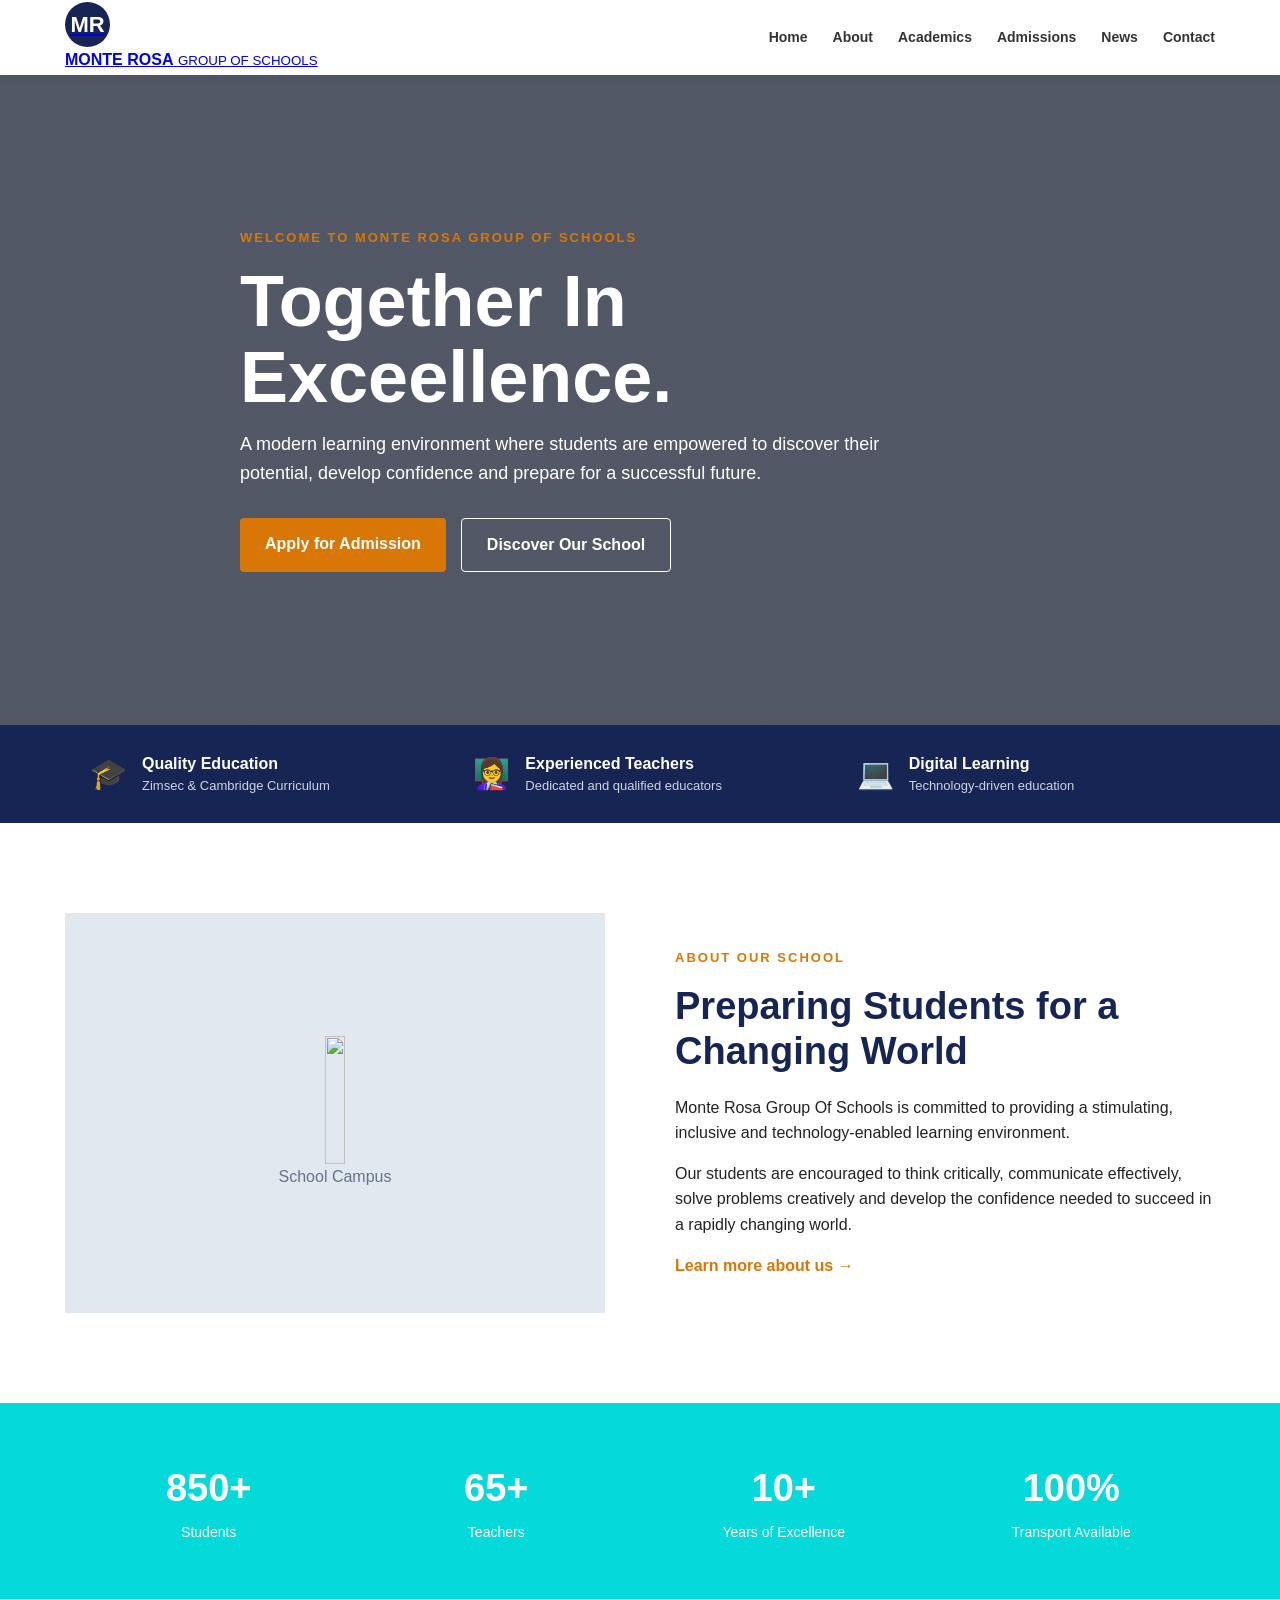
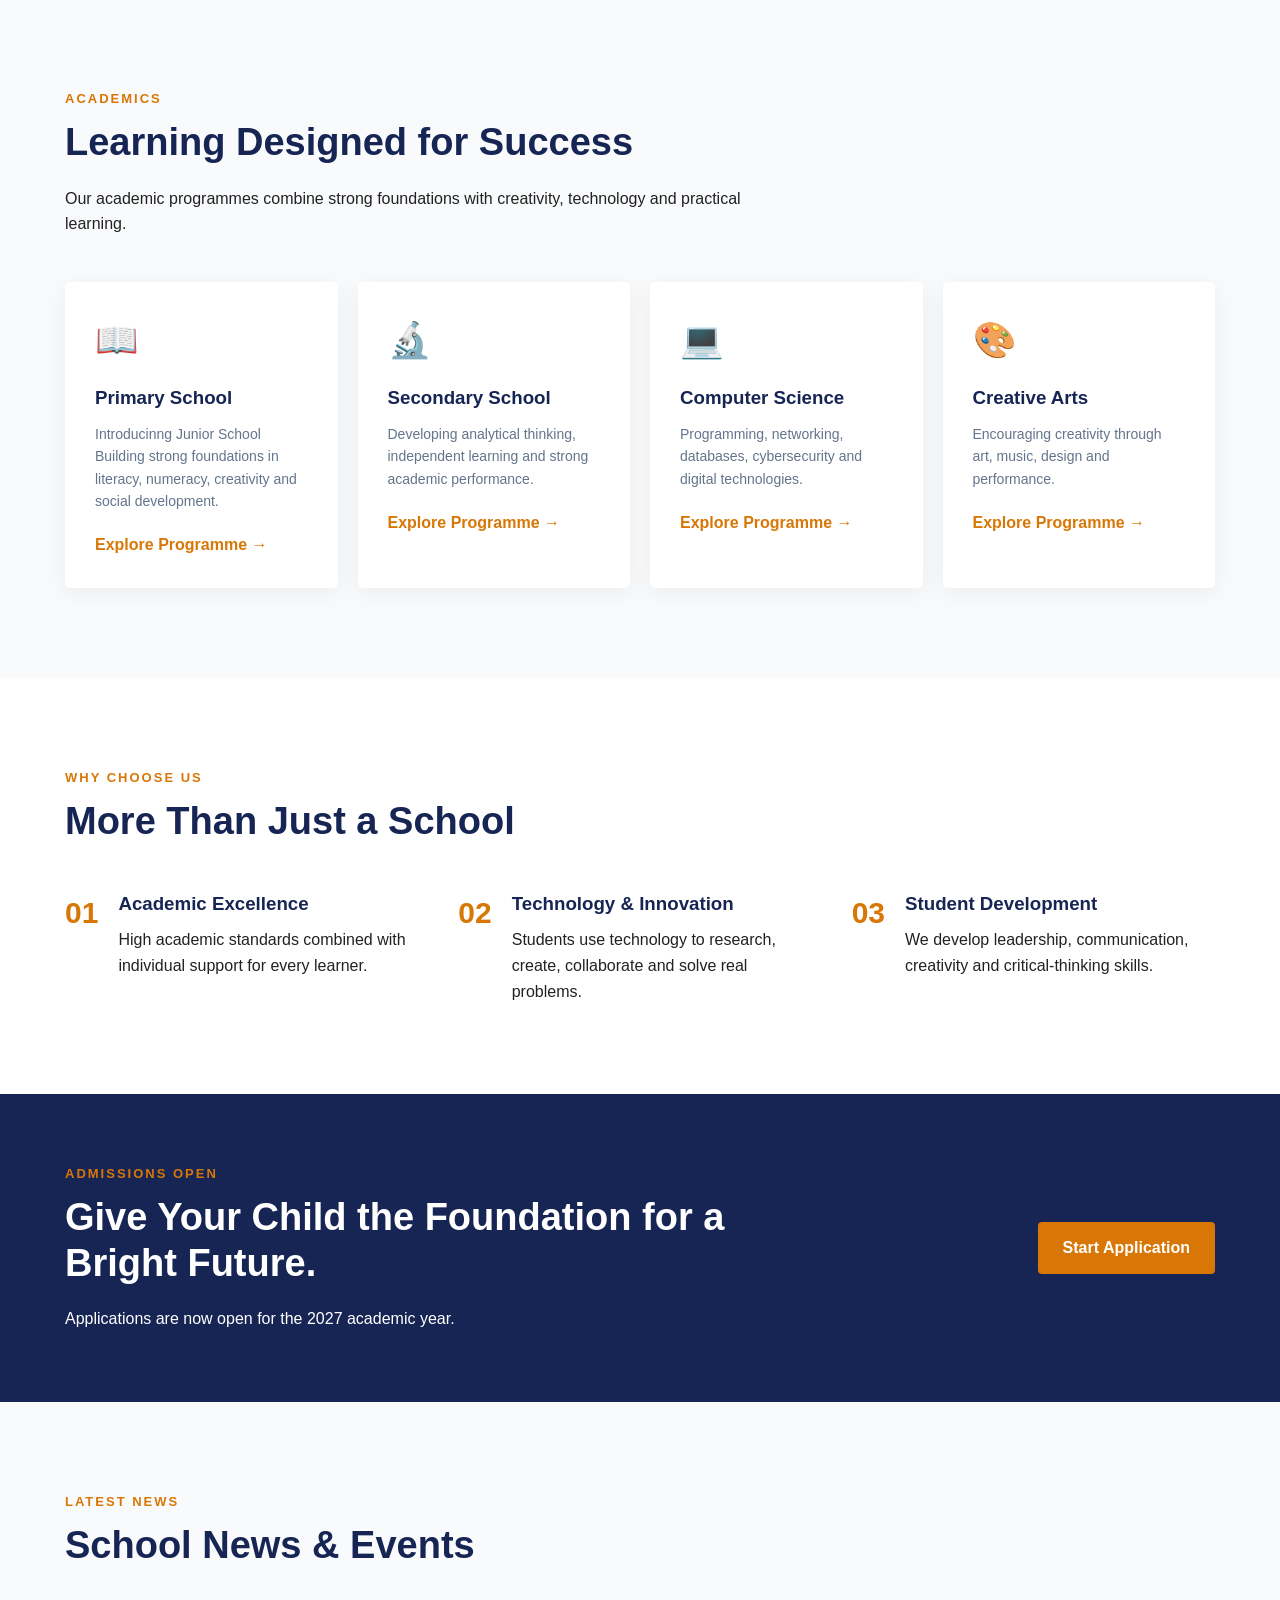
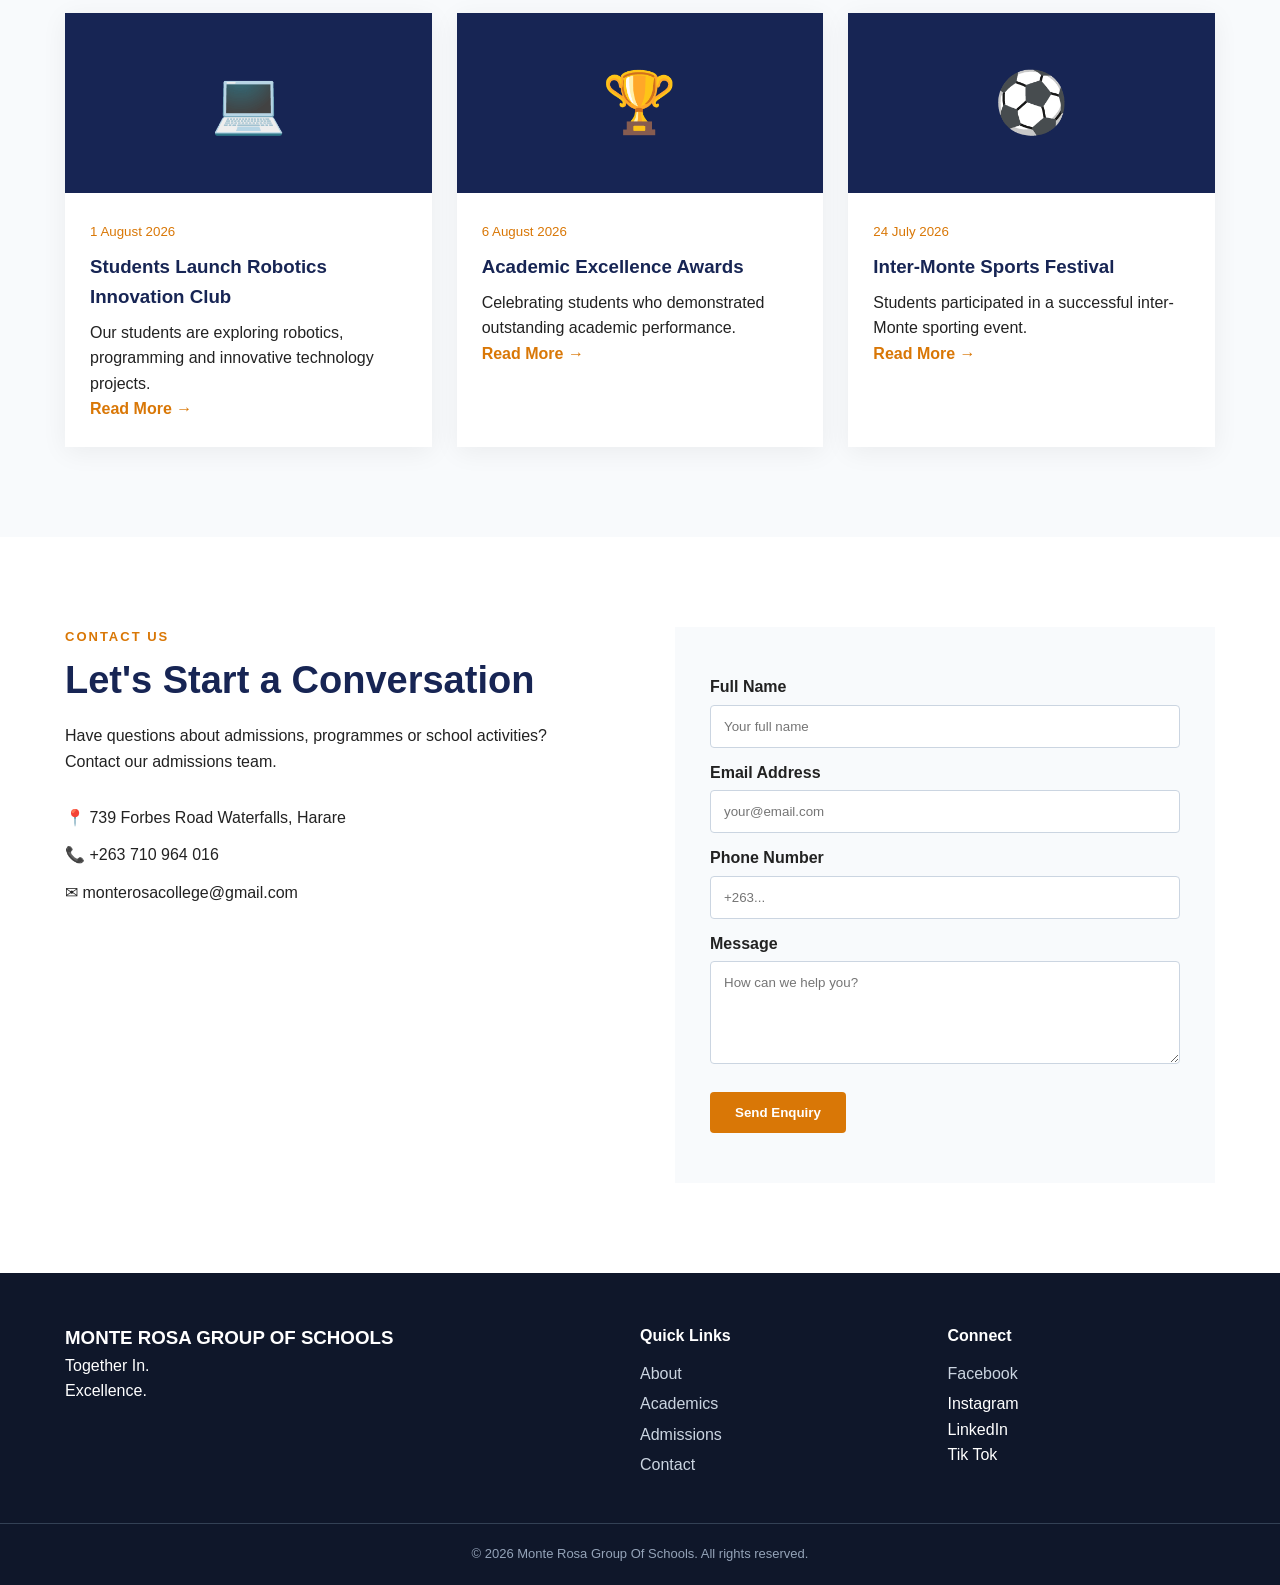
==== index.html @ 158d2cc9 "Add files via upload" ====
<!DOCTYPE html>
<html lang="en">
<head>
    <meta charset="UTF-8">
    <meta name="viewport" content="width=device-width, initial-scale=1.0">

    <title>Monte Rosa Group Of Schools</title>

    <meta name="description"
          content="Monte Rosa Group Of Schools - Together In Excellence.">

    <link rel="stylesheet" href="style.css">
</head>

<body>

<!-- ================= HEADER ================= -->

<header class="header">

    <div class="container nav-container">

        <a href="#home" class="logp">
            <span class="logo-icon">MR</span>
            <span>
                <strong>MONTE ROSA</strong>
                <small>GROUP OF SCHOOLS</small>
            </span>
        </a>

        <button class="menu-toggle" id="menuToggle">
            ☰
        </button>

        <nav id="navMenu">

            <a href="#home">Home</a>
            <a href="#about">About</a>
            <a href="#academics">Academics</a>
            <a href="#admissions">Admissions</a>
            <a href="#news">News</a>
            <a href="#contact">Contact</a>

        </nav>

    </div>

</header>


<!-- ================= HERO ================= -->

<section class="hero" id="home">

    <div class="hero-overlay"></div>

    <div class="container hero-content">

        <p class="hero-small">WELCOME TO MONTE ROSA GROUP OF SCHOOLS</p>

        <h1>
            Together In <br>
            Exceellence.
            
        </h1>

        <p class="hero-text">
            A modern learning environment where students are
            empowered to discover their potential, develop confidence
            and prepare for a successful future.
        </p>

        <div class="hero-buttons">

            <a href="#admissions" class="btn btn-primary">
                Apply for Admission
            </a>

            <a href="#about" class="btn btn-outline">
                Discover Our School
            </a>

        </div>

    </div>

</section>


<!-- ================= QUICK INFO ================= -->

<section class="quick-info">

    <div class="container info-grid">

        <div class="info-card">
            <span>🎓</span>
            <div>
                <strong>Quality Education</strong>
                <p>Zimsec & Cambridge  Curriculum</p>
            </div>
        </div>

        <div class="info-card">
            <span>👩‍🏫</span>
            <div>
                <strong>Experienced Teachers</strong>
                <p>Dedicated and qualified educators</p>
            </div>
        </div>

        <div class="info-card">
            <span>💻</span>
            <div>
                <strong>Digital Learning</strong>
                <p>Technology-driven education</p>
            </div>
        </div>

    </div>

</section>


<!-- ================= ABOUT ================= -->

<section class="section" id="about">

    <div class="container two-column">

        <div class="about-image">

            <div class="image-placeholder">
                <span><img src="c:\Users\user\OneDrive\Desktop\School website\campus.jpg" width="100%" height="100%"></span>
                <p>School Campus</p>
            </div>

        </div>

        <div class="about-content">

            <p class="section-label">ABOUT OUR SCHOOL</p>

            <h2>
                Preparing Students for a Changing World
            </h2>

            <p>
                Monte Rosa Group Of Schools is committed to
                providing a stimulating, inclusive and technology-enabled
                learning environment.
            </p>

            <p>
                Our students are encouraged to think critically,
                communicate effectively, solve problems creatively and
                develop the confidence needed to succeed in a rapidly
                changing world.
            </p>

            <a href="#contact" class="text-link">
                Learn more about us →
            </a>

        </div>

    </div>

</section>


<!-- ================= STATS ================= -->

<section class="stats">

    <div class="container stats-grid">

        <div>
            <strong>850+</strong>
            <span>Students</span>
        </div>

        <div>
            <strong>65+</strong>
            <span>Teachers</span>
        </div>

        <div>
            <strong>10+</strong>
            <span>Years of Excellence</span>
        </div>

        <div>
            <strong>100%</strong>
            <span>Transport Available</span>
        </div>

    </div>

</section>


<!-- ================= ACADEMICS ================= -->

<section class="section light" id="academics">

    <div class="container">

        <div class="section-heading">

            <p class="section-label">ACADEMICS</p>

            <h2>
                Learning Designed for Success
            </h2>

            <p>
                Our academic programmes combine strong foundations
                with creativity, technology and practical learning.
            </p>

        </div>


        <div class="cards">

            <article class="card">

                <div class="card-icon">📖</div>

                <h3>Primary School</h3>

                <p>
                   Introducinng Junior School Building strong foundations in literacy, numeracy,
                    creativity and social development.
                </p>

                <a href="#">Explore Programme →</a>

            </article>


            <article class="card">

                <div class="card-icon">🔬</div>

                <h3>Secondary School</h3>

                <p>
                    Developing analytical thinking, independent learning
                    and strong academic performance.
                </p>

                <a href="#">Explore Programme →</a>

            </article>


            <article class="card">

                <div class="card-icon">💻</div>

                <h3>Computer Science</h3>

                <p>
                    Programming, networking, databases, cybersecurity
                    and digital technologies.
                </p>

                <a href="#">Explore Programme →</a>

            </article>


            <article class="card">

                <div class="card-icon">🎨</div>

                <h3>Creative Arts</h3>

                <p>
                    Encouraging creativity through art, music, design
                    and performance.
                </p>

                <a href="#">Explore Programme →</a>

            </article>

        </div>

    </div>

</section>


<!-- ================= WHY US ================= -->

<section class="section">

    <div class="container">

        <div class="section-heading">

            <p class="section-label">WHY CHOOSE US</p>

            <h2>More Than Just a School</h2>

        </div>


        <div class="features">

            <div class="feature">

                <span>01</span>

                <div>
                    <h3>Academic Excellence</h3>

                    <p>
                        High academic standards combined with
                        individual support for every learner.
                    </p>
                </div>

            </div>


            <div class="feature">

                <span>02</span>

                <div>
                    <h3>Technology & Innovation</h3>

                    <p>
                        Students use technology to research,
                        create, collaborate and solve real problems.
                    </p>
                </div>

            </div>


            <div class="feature">

                <span>03</span>

                <div>
                    <h3>Student Development</h3>

                    <p>
                        We develop leadership, communication,
                        creativity and critical-thinking skills.
                    </p>
                </div>

            </div>

        </div>

    </div>

</section>


<!-- ================= ADMISSIONS ================= -->

<section class="admission-banner" id="admissions">

    <div class="container admission-content">

        <div>

            <p class="section-label">
                ADMISSIONS OPEN
            </p>

            <h2>
                Give Your Child the Foundation for a Bright Future.
            </h2>

            <p>
                Applications are now open for the 2027 academic year.
            </p>

        </div>

        <a href="#contact" class="btn btn-primary">
            Start Application
        </a>

    </div>

</section>


<!-- ================= NEWS ================= -->

<section class="section light" id="news">

    <div class="container">

        <div class="section-heading">

            <p class="section-label">LATEST NEWS</p>

            <h2>School News & Events</h2>

        </div>


        <div class="news-grid">

            <article class="news-card">

                <div class="news-image">
                    💻
                </div>

                <div class="news-content">

                    <small>1 August 2026</small>

                    <h3>
                        Students Launch Robotics Innovation Club
                    </h3>

                    <p>
                        Our students are exploring robotics,
                        programming and innovative technology projects.
                    </p>

                    <a href="#">Read More →</a>

                </div>

            </article>


            <article class="news-card">

                <div class="news-image">
                    🏆
                </div>

                <div class="news-content">

                    <small>6 August 2026</small>

                    <h3>
                        Academic Excellence Awards
                    </h3>

                    <p>
                        Celebrating students who demonstrated
                        outstanding academic performance.
                    </p>

                    <a href="#">Read More →</a>

                </div>

            </article>


            <article class="news-card">

                <div class="news-image">
                    ⚽
                </div>

                <div class="news-content">

                    <small>24 July 2026</small>

                    <h3>
                        Inter-Monte Sports Festival
                    </h3>

                    <p>
                        Students participated in a successful
                        inter-Monte sporting event.
                    </p>

                    <a href="#">Read More →</a>

                </div>

            </article>

        </div>

    </div>

</section>


<!-- ================= CONTACT ================= -->

<section class="section" id="contact">

    <div class="container contact-grid">

        <div>

            <p class="section-label">CONTACT US</p>

            <h2>
                Let's Start a Conversation
            </h2>

            <p>
                Have questions about admissions, programmes or
                school activities? Contact our admissions team.
            </p>


            <div class="contact-details">

                <p>
                    📍 739 Forbes Road Waterfalls, Harare
                </p>

                <p>
                    📞 +263 710 964 016 
                </p>

                <p>
                    ✉ monterosacollege@gmail.com
                </p>

            </div>

        </div>


        <form id="contactForm">

            <label for="name">
                Full Name
            </label>

            <input
                type="text"
                id="name"
                placeholder="Your full name"
            >


            <label for="email">
                Email Address
            </label>

            <input
                type="email"
                id="email"
                placeholder="your@email.com"
            >


            <label for="phone">
                Phone Number
            </label>

            <input
                type="tel"
                id="phone"
                placeholder="+263..."
            >


            <label for="message">
                Message
            </label>

            <textarea
                id="message"
                rows="5"
                placeholder="How can we help you?"
            ></textarea>


            <button
                type="submit"
                class="btn btn-primary"
            >
                Send Enquiry
            </button>

            <p id="formMessage"></p>

        </form>

    </div>

</section>


<!-- ================= FOOTER ================= -->

<footer>

    <div class="container footer-grid">

        <div>

            <h3>MONTE ROSA GROUP OF SCHOOLS</h3>

            <p>
                Together In.<br>
                Excellence.
            </p>

        </div>


        <div>

            <h4>Quick Links</h4>

            <a href="#about">About</a>
            <a href="#academics">Academics</a>
            <a href="#admissions">Admissions</a>
            <a href="#contact">Contact</a>

        </div>


        <div>

            <h4>Connect</h4>

            <p><a href="https://www.google.com/url?sa=t&source=web&rct=j&opi=89978449&url=https://www.facebook.com/p/Monte-Rosa-Group-Of-Schools-61578969374621/&ved=2ahUKEwj00a_6oKOWAxVsUUEAHTiDB8cQFnoECCIQAQ&usg=AOvVaw2QxezY-yJnDorrudfWKt7E">Facebook</a></p>
            <p>Instagram</p>
            <p>LinkedIn</p>
            <p>Tik Tok</p>

        </div>

    </div>


    <div class="copyright">

        © 2026 Monte Rosa Group Of Schools.
        All rights reserved.

    </div>

</footer>


<script src="script.js"></script>

</body>
</html>
---- style.css ----
* {
    margin: 0;
    padding: 0;
    box-sizing: border-box;
}

html {
    scroll-behavior: smooth;
}

body {
    font-family: Arial, Helvetica, sans-serif;
    line-height: 1.6;
    color: #222222;
}

.container {
    width: 90%;
    max-width: 1150px;
    margin: auto;
}

/* HEADER */

.header {
    background: white;
    position: sticky;
    top: 0;
    z-index: 1000;
    box-shadow: 0 2px 10px rgba(0,0,0,.08);
}

.nav-container {
    min-height: 75px;
    display: flex;
    align-items: center;
    justify-content: space-between;
}

.logo {
    display: box;
    align-items: center;
    gap: 10px;
    text-decoration: none;
    color: #172554;
}

.logo-icon {
    width: 45px;
    height: 45px;
    border-radius: 50%;
    background: #172554;
    color: white;
    display: flex;
    align-items: center;
    justify-content: center;
    font-size: 22px;
    font-weight: bold;
}

.logo strong {
    display: block;
    font-size: 15px;
}

.logo small {
    font-size: 9px;
    letter-spacing: 1px;
}

nav {
    display: flex;
    gap: 25px;
}

nav a {
    text-decoration: none;
    color: #333;
    font-weight: 600;
    font-size: 14px;
}
S
nav a:hover {
    color: #067ad9;
}

.menu-toggle {
    display: none;
    border: none;
    background: none;
    font-size: 28px;
    cursor: pointer;
}

/* HERO */

.hero {
    min-height: 650px;
    position: relative;
    display: flex;
    align-items: center;
    background:
        linear-gradient(rgba(15,23,42,.72), rgba(15,23,42,.72)),
        url("https://images.unsplash.com/photo-1509062522246-3755977927d7?auto=format&fit=crop&w=1600&q=80")
        center/cover;
    color: white;
}

.hero-content {
    position: relative;
    z-index: 2;
    max-width: 800px;
}

.hero-small,
.section-label {
    color: #d97706;
    font-weight: bold;
    letter-spacing: 2px;
    font-size: 13px;
}

.hero h1 {
    font-size: clamp(42px, 6vw, 72px);
    line-height: 1.05;
    margin: 15px 0;
}

.hero-text {
    max-width: 650px;
    font-size: 18px;
    margin-bottom: 30px;
}

.hero-buttons {
    display: flex;
    gap: 15px;
    flex-wrap: wrap;
}

.btn {
    display: inline-block;
    padding: 13px 25px;
    border-radius: 4px;
    text-decoration: none;
    border: none;
    cursor: pointer;
    font-weight: bold;
}

.btn-primary {
    background: #d97706;
    color: white;
}

.btn-outline {
    border: 1px solid white;
    color: white;
}

/* QUICK INFO */

.quick-info {
    background: #172554;
    color: white;
}

.info-grid {
    display: grid;
    grid-template-columns: repeat(3, 1fr);
}

.info-card {
    padding: 25px;
    display: flex;
    gap: 15px;
    align-items: center;
}

.info-card span {
    font-size: 30px;
}

.info-card p {
    color: #cbd5e1;
    font-size: 13px;
}

/* SECTIONS */

.section {
    padding: 90px 0;
}

.section.light {
    background: #f8fafc;
}

.two-column {
    display: grid;
    grid-template-columns: 1fr 1fr;
    gap: 70px;
    align-items: center;
}

.about-image {
    min-height: 400px;
}

.image-placeholder {
    height: 400px;
    background: #e2e8f0;
    display: flex;
    flex-direction: column;
    align-items: center;
    justify-content: center;
    color: #64748b;
}

.image-placeholder span {
    font-size: 80px;
}

h2 {
    font-size: 38px;
    line-height: 1.2;
    margin: 10px 0 20px;
    color: #172554;
}

.about-content p {
    margin-bottom: 15px;
}

.text-link,
.card a,
.news-card a {
    color: #d97706;
    font-weight: bold;
    text-decoration: none;
}

/* STATS */

.stats {
    background: #06d9d9;
    color: white;
    padding: 55px 0;
}

.stats-grid {
    display: grid;
    grid-template-columns: repeat(4, 1fr);
    text-align: center;
}

.stats strong {
    display: block;
    font-size: 38px;
}

.stats span {
    font-size: 14px;
}

/* SECTION HEADING */

.section-heading {
    max-width: 700px;
    margin-bottom: 45px;
}

/* CARDS */

.cards {
    display: grid;
    grid-template-columns: repeat(4, 1fr);
    gap: 20px;
}

.card {
    background: white;
    padding: 30px;
    border-radius: 5px;
    box-shadow: 0 5px 25px rgba(0,0,0,.06);
}

.card-icon {
    font-size: 35px;
    margin-bottom: 15px;
}

.card h3 {
    color: #172554;
    margin-bottom: 10px;
}

.card p {
    color: #64748b;
    font-size: 14px;
    margin-bottom: 20px;
}

/* FEATURES */

.features {
    display: grid;
    grid-template-columns: repeat(3, 1fr);
    gap: 30px;
}

.feature {
    display: flex;
    gap: 20px;
}

.feature > span {
    font-size: 30px;
    font-weight: bold;
    color: #d97706;
}

.feature h3 {
    color: #172554;
    margin-bottom: 8px;
}

/* ADMISSION */

.admission-banner {
    background: #172554;
    color: white;
    padding: 70px 0;
}

.admission-content {
    display: flex;
    justify-content: space-between;
    align-items: center;
    gap: 30px;
}

.admission-content h2 {
    color: white;
    max-width: 700px;
}

/* NEWS */

.news-grid {
    display: grid;
    grid-template-columns: repeat(3, 1fr);
    gap: 25px;
}

.news-card {
    background: white;
    box-shadow: 0 5px 25px rgba(0,0,0,.06);
}

.news-image {
    height: 180px;
    background: #172554;
    display: flex;
    justify-content: center;
    align-items: center;
    font-size: 60px;
}

.news-content {
    padding: 25px;
}

.news-content small {
    color: #d97706;
}

.news-content h3 {
    margin: 8px 0;
    color: #172554;
}

/* CONTACT */

.contact-grid {
    display: grid;
    grid-template-columns: 1fr 1fr;
    gap: 70px;
}

.contact-details {
    margin-top: 30px;
}

.contact-details p {
    margin: 12px 0;
}

form {
    background: #f8fafc;
    padding: 35px;
}

label {
    display: block;
    margin: 12px 0 5px;
    font-weight: bold;
}

input,
textarea {
    width: 100%;
    padding: 13px;
    border: 1px solid #cbd5e1;
    border-radius: 4px;
    font-family: inherit;
}

form .btn {
    margin-top: 20px;
}

#formMessage {
    margin-top: 15px;
    font-weight: bold;
}

/* FOOTER */

footer {
    background: #0f172a;
    color: white;
    padding-top: 50px;
}

.footer-grid {
    display: grid;
    grid-template-columns: 2fr 1fr 1fr;
    gap: 40px;
    padding-bottom: 40px;
}

footer h4 {
    margin-bottom: 12px;
}

footer a {
    display: block;
    color: #cbd5e1;
    text-decoration: none;
    margin: 5px 0;
}

.copyright {
    border-top: 1px solid #334155;
    text-align: center;
    padding: 20px;
    color: #94a3b8;
    font-size: 13px;
}

/* RESPONSIVE */

@media (max-width: 850px) {

    nav {
        display: none;
        position: absolute;
        top: 75px;
        left: 0;
        width: 100%;
        background: white;
        flex-direction: column;
        padding: 25px;
        box-shadow: 0 5px 15px rgba(0,0,0,.1);
    }

    nav.active {
        display: flex;
    }

    .menu-toggle {
        display: block;
    }

    .info-grid,
    .cards,
    .features,
    .news-grid,
    .stats-grid {
        grid-template-columns: repeat(2, 1fr);
    }

    .two-column,
    .contact-grid {
        grid-template-columns: 1fr;
    }

    .admission-content {
        flex-direction: column;
        align-items: flex-start;
    }
}

@media (max-width: 550px) {

    .info-grid,
    .cards,
    .features,
    .news-grid,
    .stats-grid,
    .footer-grid {
        grid-template-columns: 1fr;
    }

    .hero {
        min-height: 600px;
    }

    .hero h1 {
        font-size: 42px;
    }

    h2 {
        font-size: 30px;
    }

    .section {
        padding: 60px 0;
    }
}
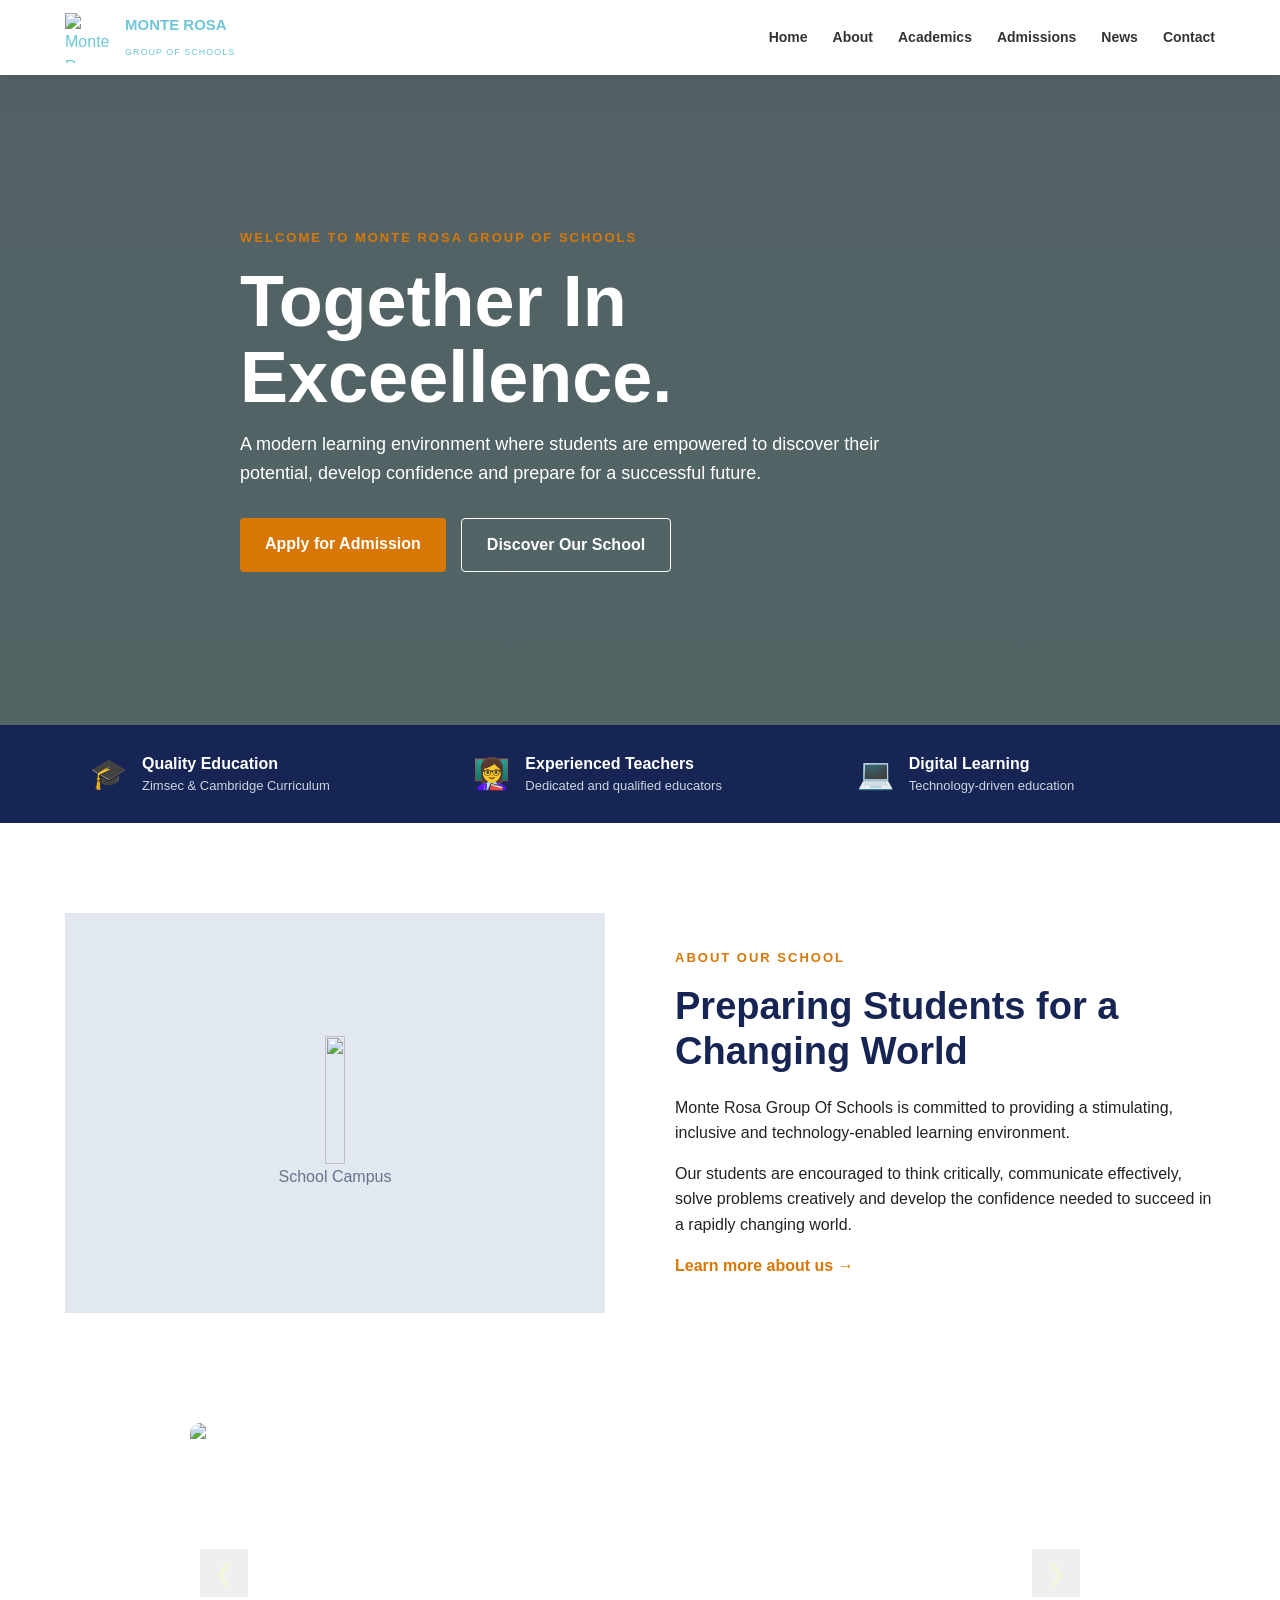
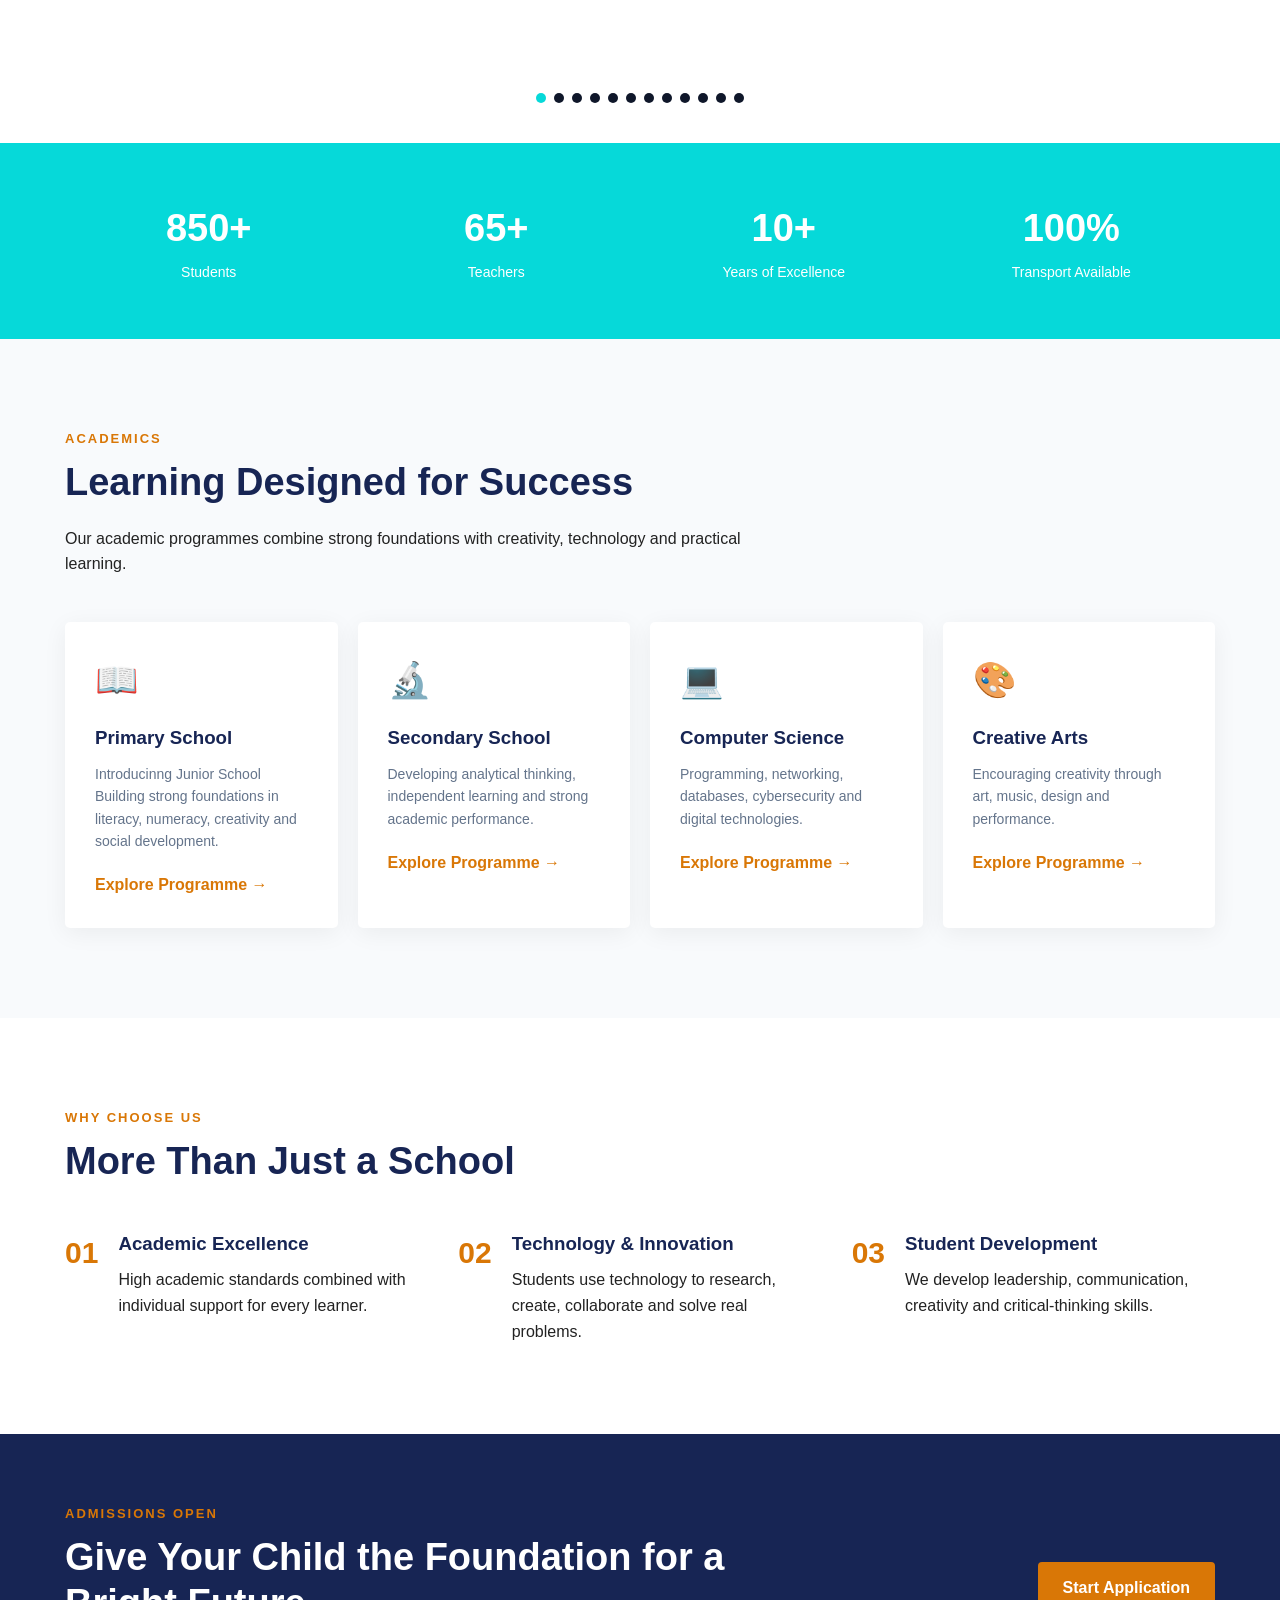
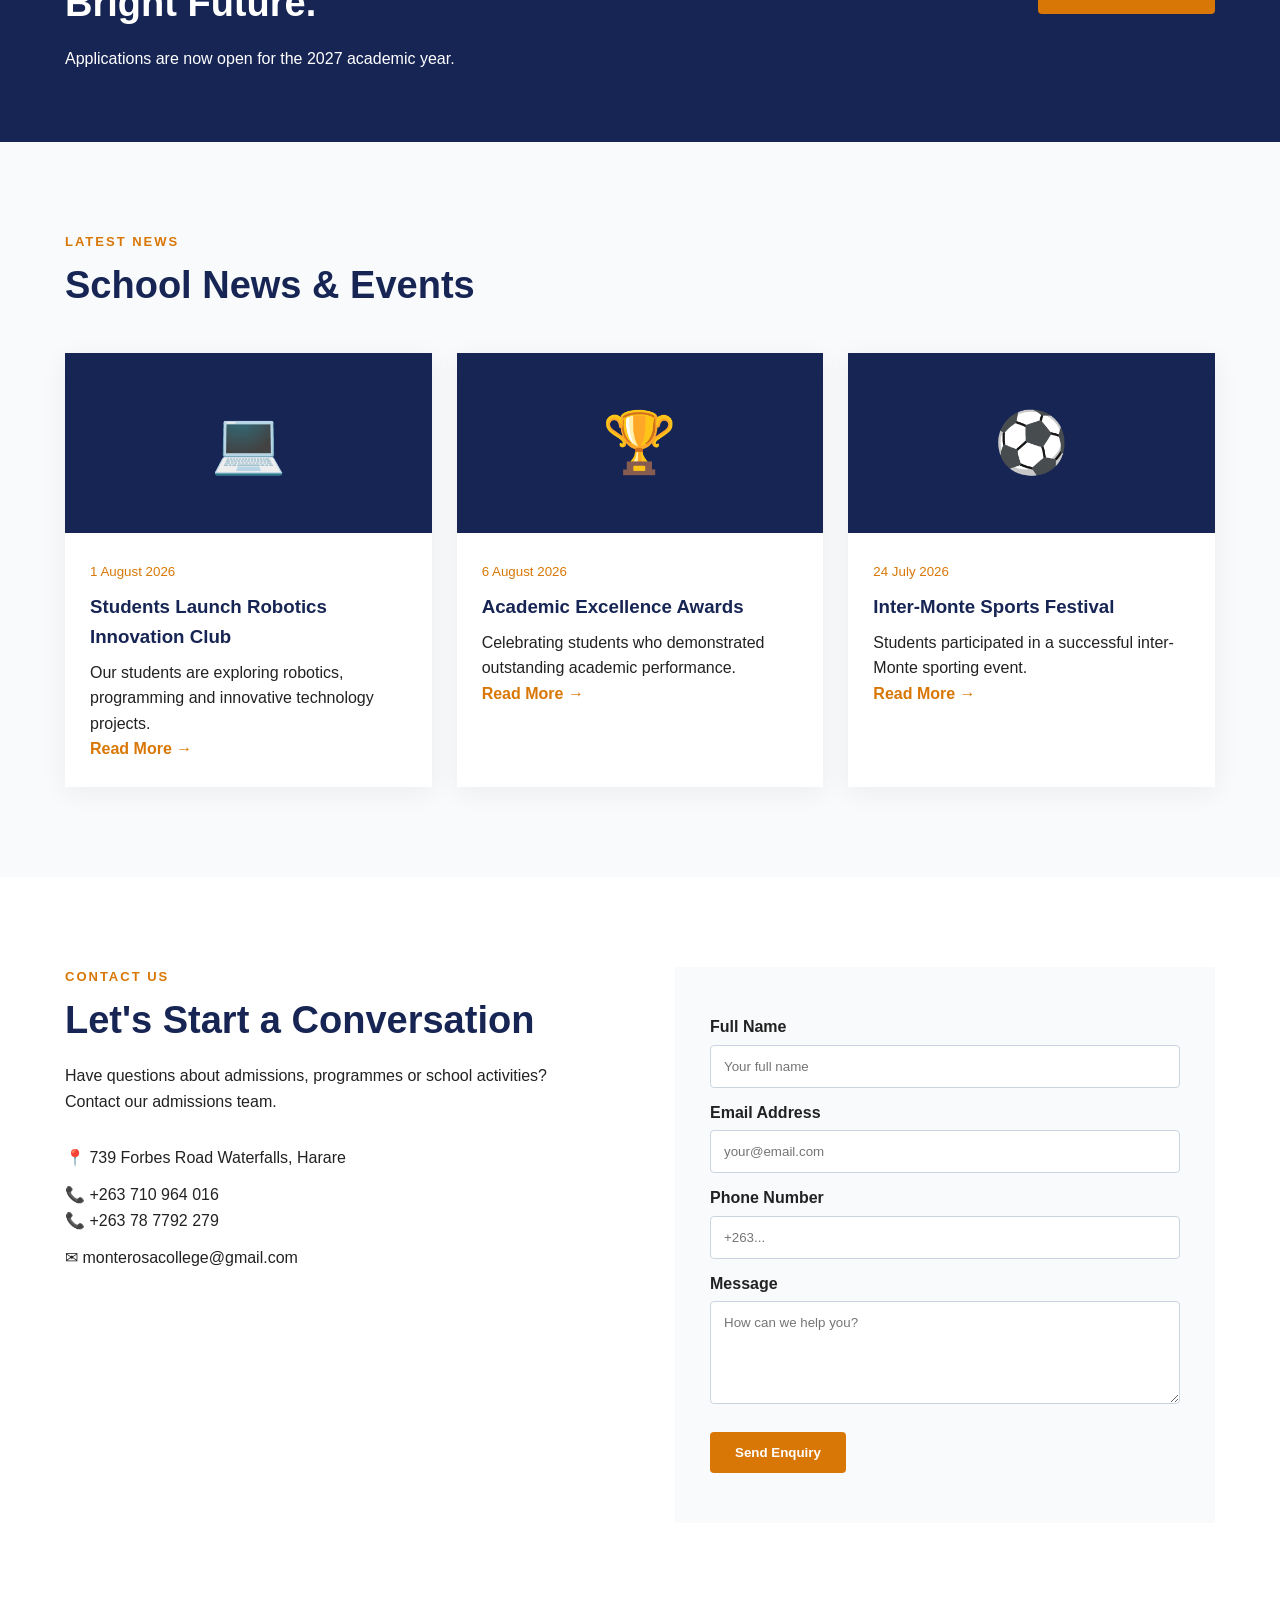
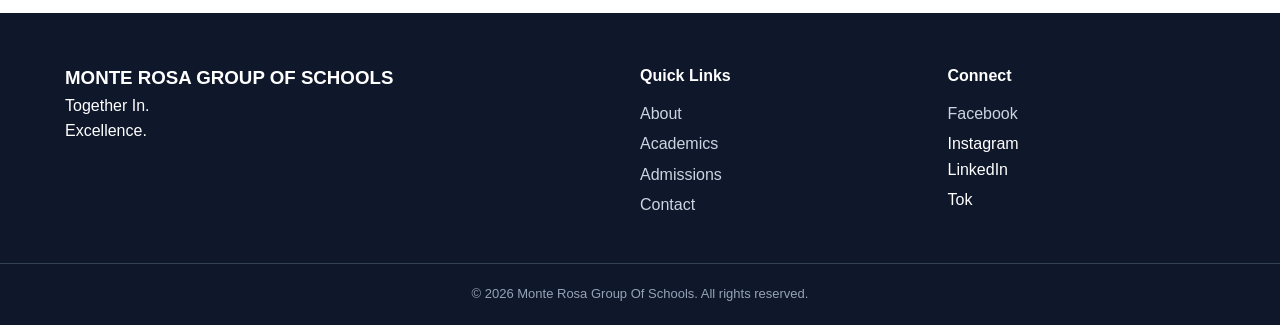
==== commit 1b9dee98: "Add files via upload updated" ====
--- a/index.html
+++ b/index.html
@@ -20,9 +20,10 @@
 
     <div class="container nav-container">
 
-        <a href="#home" class="logp">
-            <span class="logo-icon">MR</span>
-            <span>
+        <a href="#home" class="logo">
+            <img src="c:\Users\user\OneDrive\Desktop\School website\logo.jpg" alt="Monte Rosa Logo"
+            class="logo-icon">
+        <span>
                 <strong>MONTE ROSA</strong>
                 <small>GROUP OF SCHOOLS</small>
             </span>
@@ -131,7 +132,7 @@
         <div class="about-image">
 
             <div class="image-placeholder">
-                <span><img src="c:\Users\user\OneDrive\Desktop\School website\campus.jpg" width="100%" height="100%"></span>
+                <span><img src="c:\Users\user\OneDrive\Desktop\School website\VID-20260728-WA0303.mp4.jpg" width="100%" height="100%"></span>
                 <p>School Campus</p>
             </div>
 
@@ -167,7 +168,23 @@
     </div>
 
 </section>
-
+<section class="slider" id="gallery">
+<div class="slides">
+    <img src="c:\Users\user\OneDrive\Desktop\School website\IMG-20260505-WA0006.jpg"><img>
+    <img src="C:\Users\user\OneDrive\Desktop\School website\IMG-20260520-WA0001.jpg"><img>
+    <img src="c:\Users\user\OneDrive\Desktop\School website\IMG-20260527-WA0016.jpg"><img>
+    <img src="c:\Users\user\OneDrive\Pictures\IMG-20260327-WA0007.jpg"></img>
+    <img src="c:\Users\user\OneDrive\Desktop\School website\IMG-20260523-WA0001.jpg"></img>
+    <img src="c:\Users\user\OneDrive\Desktop\School website\IMG-20260320-WA0001.jpg"></img>
+    <img src="c:\Users\user\OneDrive\Desktop\School website\IMG-20260606-WA0200.jpg"></img>
+    <img src="c:\Users\user\OneDrive\Desktop\School website\IMG-20260321-WA0040.jpg"></img>
+    <img src="c:\Users\user\OneDrive\Desktop\School website\IMG-20260318-WA0007.jpg"></img>
+</div>
+<button class="arrow prev" id="prevBtn">&#10094;</button>
+<button class="arrow next"  id="nextBtn">&#10095;</button>
+<div class="dots"></div>
+
+</section>
 
 <!-- ================= STATS ================= -->
 
@@ -524,7 +541,8 @@
                 </p>
 
                 <p>
-                    📞 +263 710 964 016 
+                    📞 +263 710 964 016 <br>
+                    📞 +263 78 7792 279
                 </p>
 
                 <p>
@@ -536,8 +554,11 @@
         </div>
 
 
-        <form id="contactForm">
-
+        <form id="contactForm"
+        action="https://formspree.io/f/xeaoopzz"
+        method="POST">
+
+<div  class="form-group">
             <label for="name">
                 Full Name
             </label>
@@ -545,10 +566,13 @@
             <input
                 type="text"
                 id="name"
+                name="name"
                 placeholder="Your full name"
+                required
             >
-
-
+            </div>
+
+      <div  class="form-group">
             <label for="email">
                 Email Address
             </label>
@@ -556,10 +580,13 @@
             <input
                 type="email"
                 id="email"
+                name="name"
                 placeholder="your@email.com"
+                required
             >
-
-
+            </div>
+
+<div class="form-group">
             <label for="phone">
                 Phone Number
             </label>
@@ -567,19 +594,26 @@
             <input
                 type="tel"
                 id="phone"
+                name="phone"
                 placeholder="+263..."
+                required
             >
-
-
+</div>
+
+
+<div class="form-group">
             <label for="message">
                 Message
             </label>
 
             <textarea
                 id="message"
+                name="message"
                 rows="5"
                 placeholder="How can we help you?"
+                required
             ></textarea>
+</div>
 
 
             <button
@@ -635,7 +669,7 @@
             <p><a href="https://www.google.com/url?sa=t&source=web&rct=j&opi=89978449&url=https://www.facebook.com/p/Monte-Rosa-Group-Of-Schools-61578969374621/&ved=2ahUKEwj00a_6oKOWAxVsUUEAHTiDB8cQFnoECCIQAQ&usg=AOvVaw2QxezY-yJnDorrudfWKt7E">Facebook</a></p>
             <p>Instagram</p>
             <p>LinkedIn</p>
-            <p>Tik Tok</p>
+            <p><a href=""></a> Tok</p>
 
         </div>
 
@@ -653,6 +687,5 @@
 
 
 <script src="script.js"></script>
-
 </body>
 </html>
--- a/style.css
+++ b/style.css
@@ -38,24 +38,17 @@
 }
 
 .logo {
-    display: box;
+    display:flex;
     align-items: center;
     gap: 10px;
-    text-decoration: none;
-    color: #172554;
+    text-decoration:cadetblue ;
+    color: #6ec7d6;
 }
 
 .logo-icon {
-    width: 45px;
-    height: 45px;
-    border-radius: 50%;
-    background: #172554;
-    color: white;
-    display: flex;
-    align-items: center;
-    justify-content: center;
-    font-size: 22px;
-    font-weight: bold;
+    width: 50px;
+    height: 50px;
+    object-fit: contain;
 }
 
 .logo strong {
@@ -100,8 +93,8 @@
     display: flex;
     align-items: center;
     background:
-        linear-gradient(rgba(15,23,42,.72), rgba(15,23,42,.72)),
-        url("https://images.unsplash.com/photo-1509062522246-3755977927d7?auto=format&fit=crop&w=1600&q=80")
+        linear-gradient(rgba(15, 36, 42, 0.72), rgba(15, 42, 42, 0.72)),
+        url("file://C:/Users/user/OneDrive/Desktop/School%20website/IMG-20260327-WA0012.jpg")
         center/cover;
     color: white;
 }
@@ -206,6 +199,46 @@
 .about-image {
     min-height: 400px;
 }
+.slider{ position: relative;
+    max-width: 900px;
+    margin: 20px auto;
+    overflow: hidden;
+    border-radius: 10px;
+}
+.slides{display: flex;
+    transition: transform 0.6s ease;
+}
+.slides img { min-width: 100%;
+    height: 300px;object-fit:scale-down;
+}
+.arrow{ position: absolute;
+    top: 50%;
+    transform: translateY(-50%);
+    background: rgba(red, green, blue, alpha);
+    color:beige;
+    border: none;
+    font-size: 24px;
+    padding: 10px 14px;
+    cursor: pointer;
+}
+.prev{left: 10px;}
+.next{right: 10px;}
+.dots{ position: absolute;
+        bottom: 12px;
+        width: 100%;
+        text-align: center;
+}
+.dot{display: inline-block;
+    width:10px ;
+    height: 10px;
+    margin: 0  4px;
+    background: #0f172a;
+    border-radius: 50%;
+    cursor: pointer;
+
+}
+.dot.active{background: #06d9d9;}
+@media(max-width:600px){.slides img{height: 250px;}}
 
 .image-placeholder {
     height: 400px;
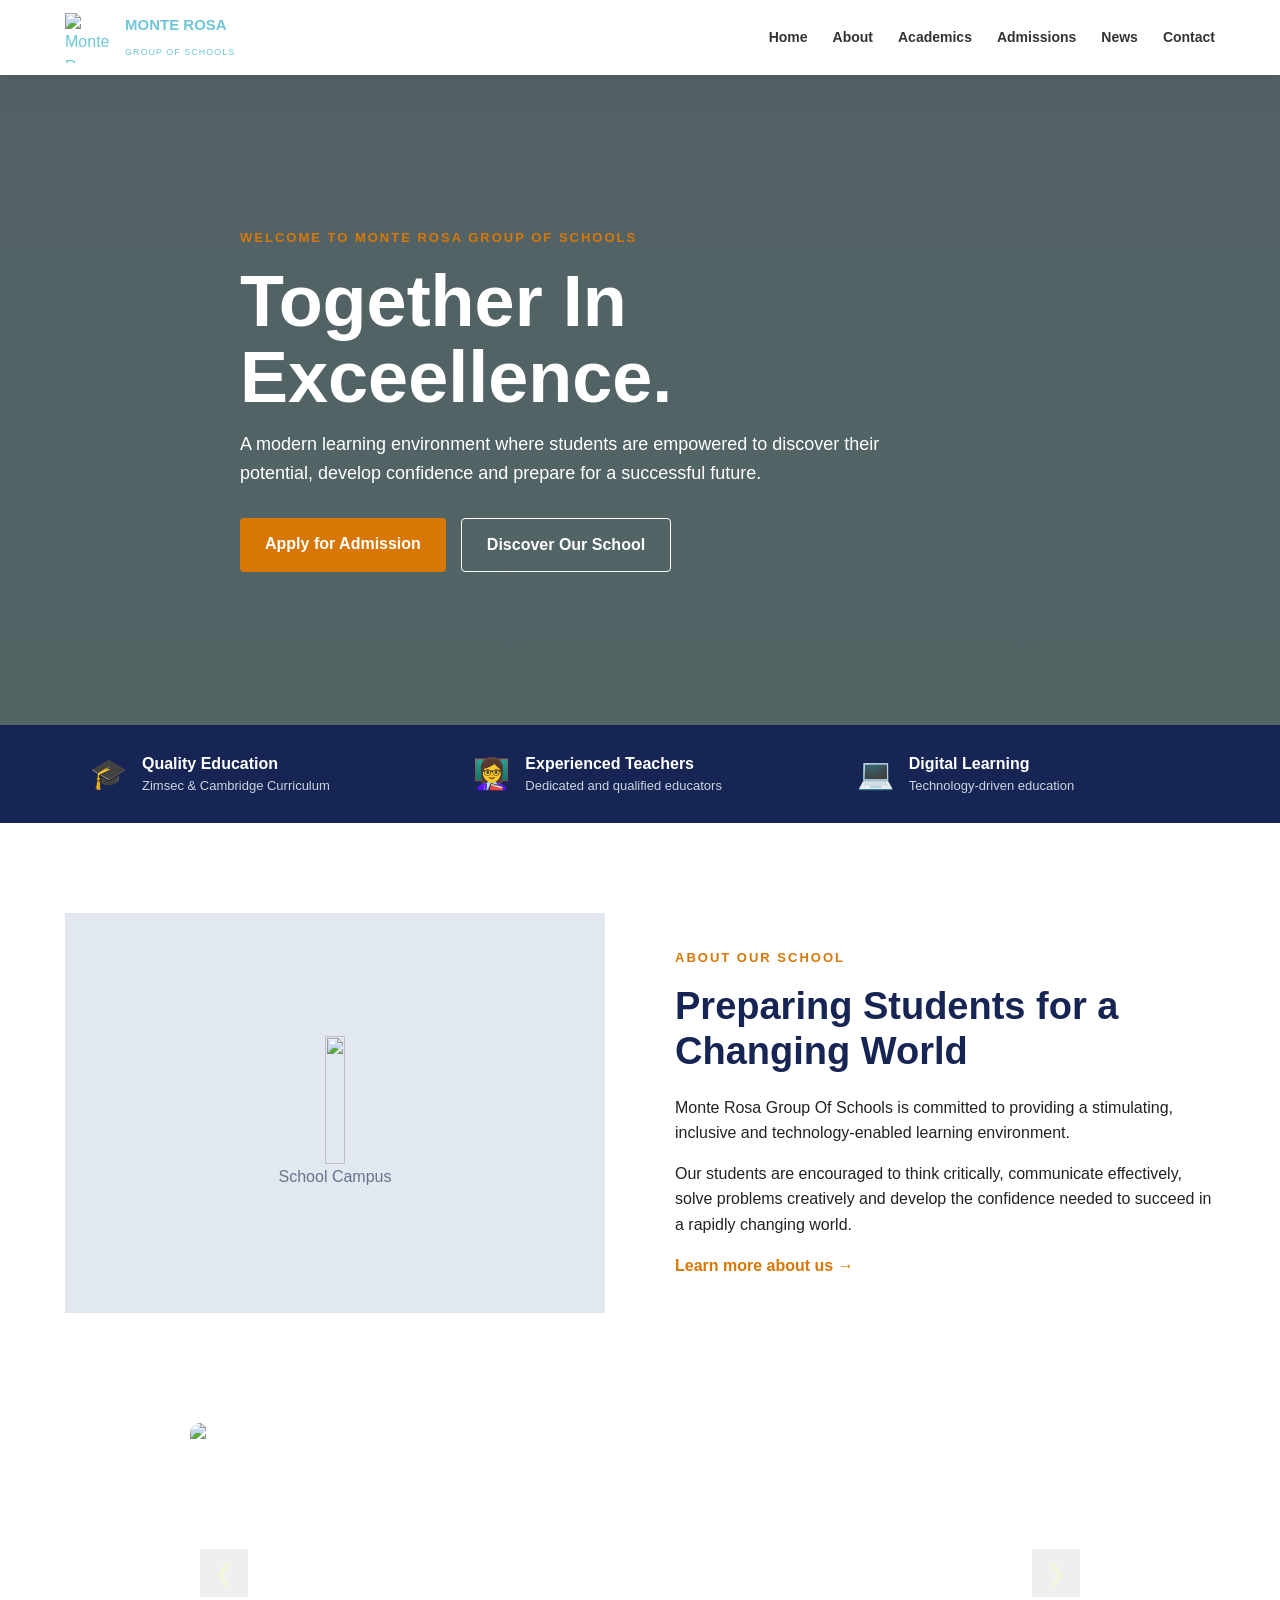
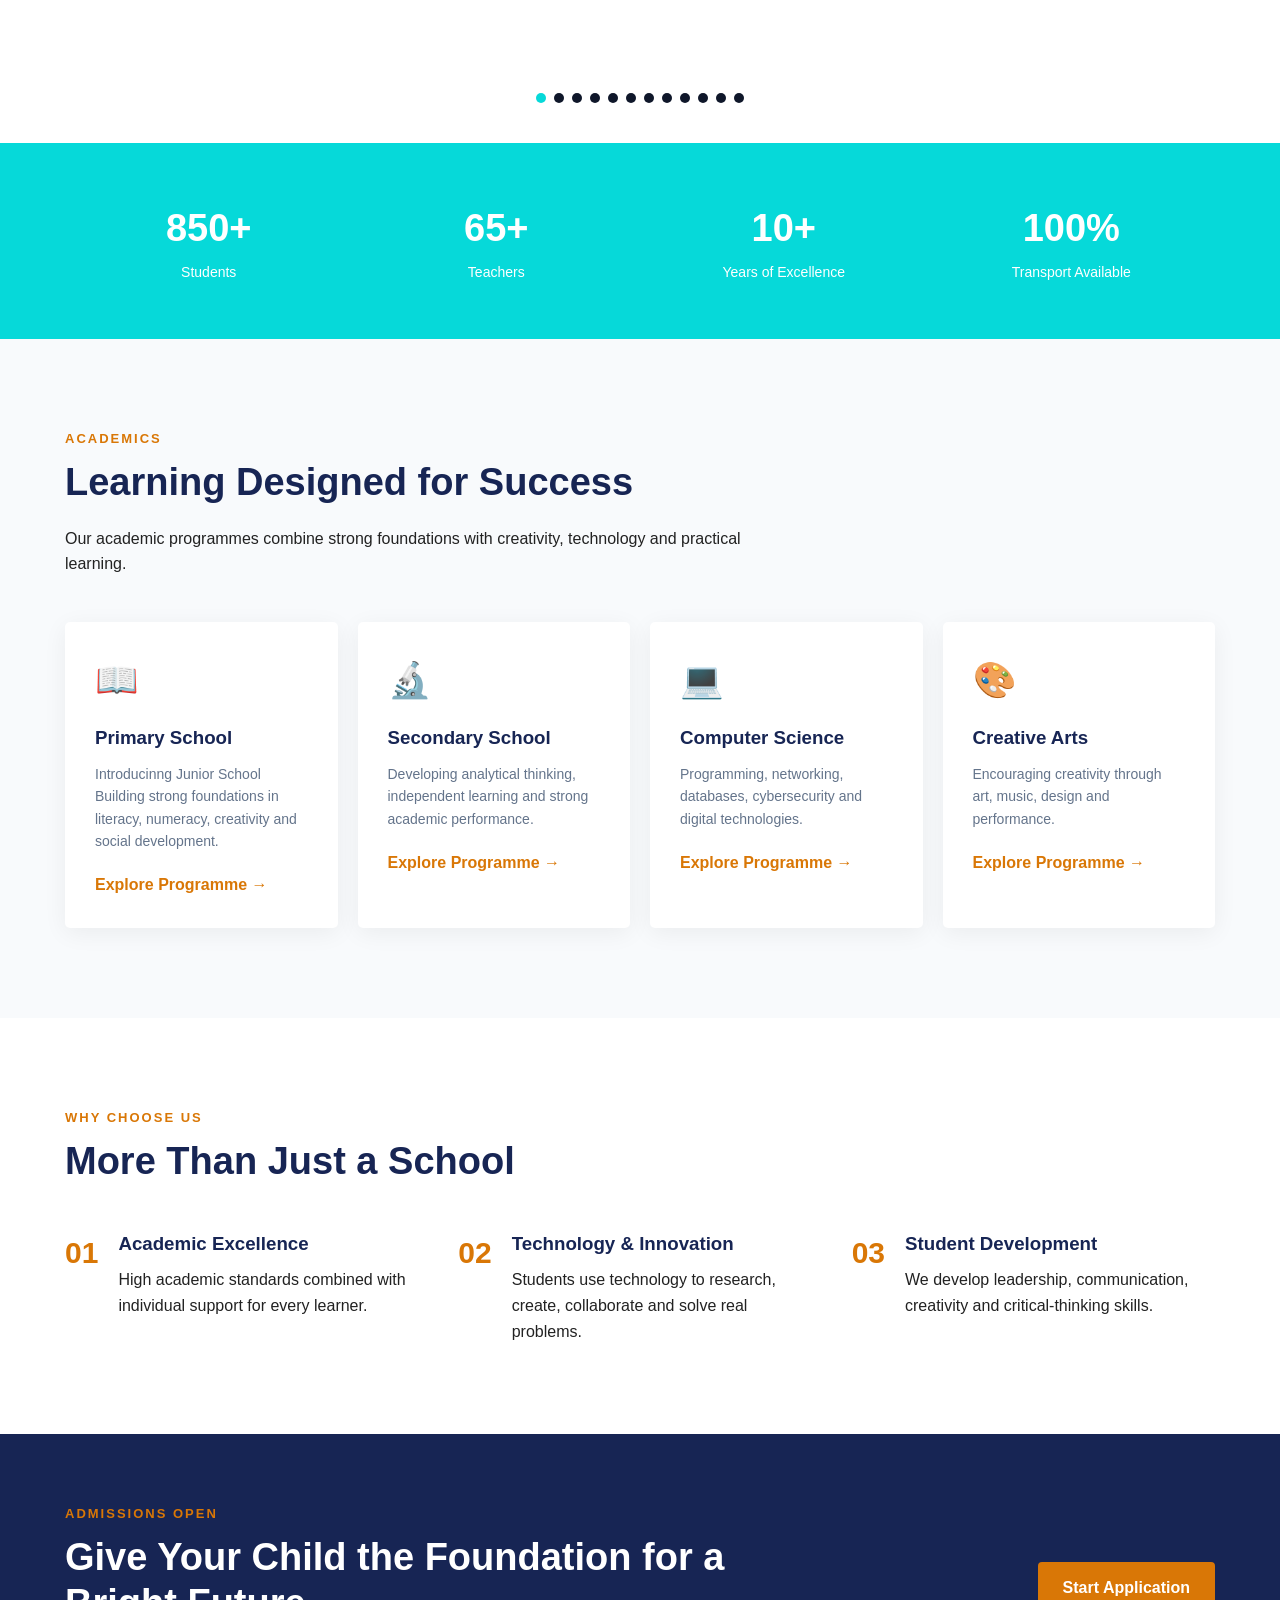
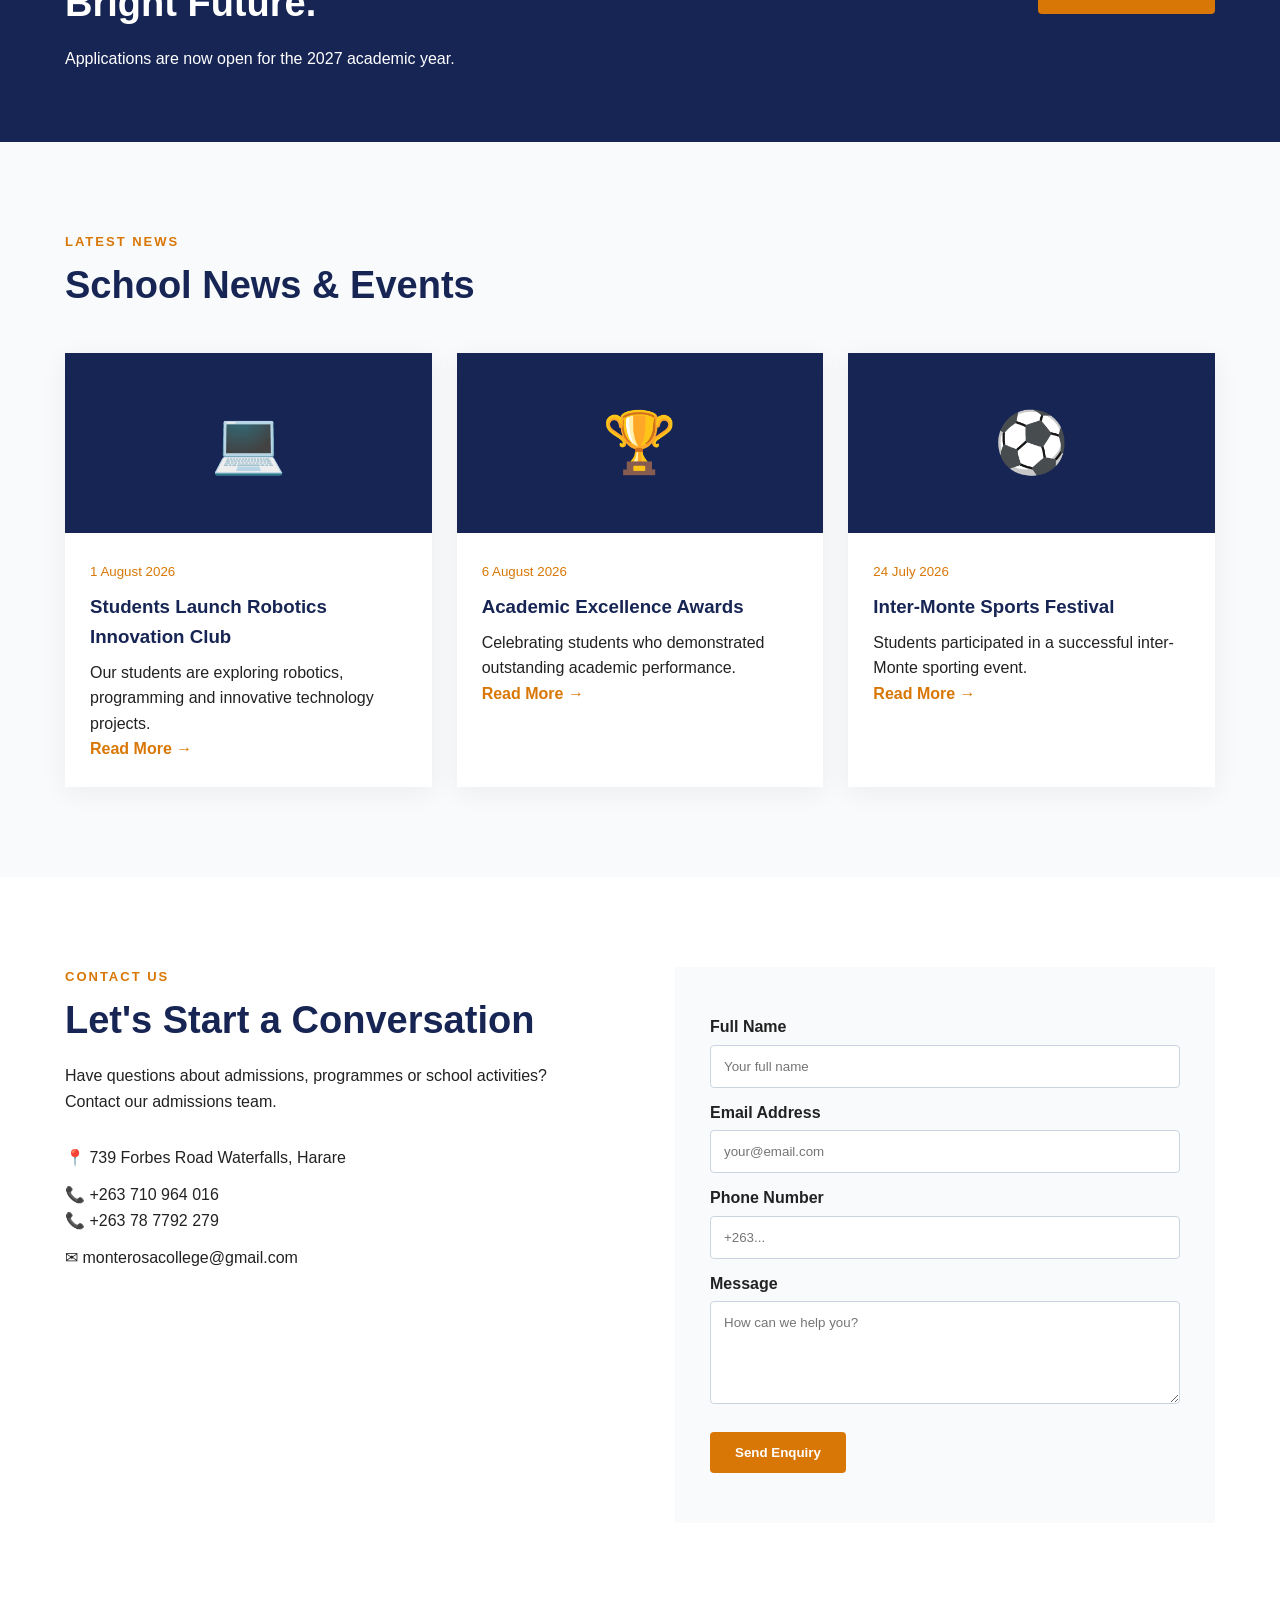
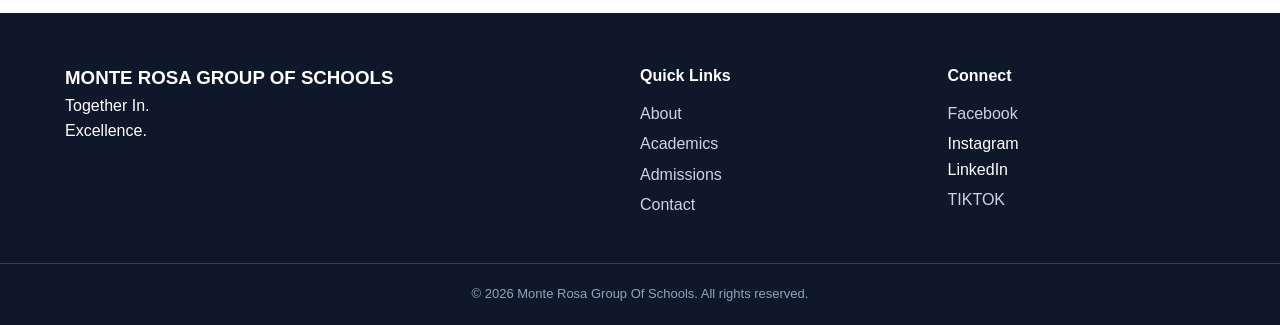
==== commit 2973e0dd: "Update index.html" ====
--- a/index.html
+++ b/index.html
@@ -21,7 +21,7 @@
     <div class="container nav-container">
 
         <a href="#home" class="logo">
-            <img src="c:\Users\user\OneDrive\Desktop\School website\logo.jpg" alt="Monte Rosa Logo"
+            <img src="images\logo.jpg" alt="Monte Rosa Logo"
             class="logo-icon">
         <span>
                 <strong>MONTE ROSA</strong>
@@ -132,7 +132,7 @@
         <div class="about-image">
 
             <div class="image-placeholder">
-                <span><img src="c:\Users\user\OneDrive\Desktop\School website\VID-20260728-WA0303.mp4.jpg" width="100%" height="100%"></span>
+                <span><img src="images/VID-20260728-WA0303.mp4.jpg" width="100%" height="100%"></span>
                 <p>School Campus</p>
             </div>
 
@@ -170,15 +170,15 @@
 </section>
 <section class="slider" id="gallery">
 <div class="slides">
-    <img src="c:\Users\user\OneDrive\Desktop\School website\IMG-20260505-WA0006.jpg"><img>
-    <img src="C:\Users\user\OneDrive\Desktop\School website\IMG-20260520-WA0001.jpg"><img>
-    <img src="c:\Users\user\OneDrive\Desktop\School website\IMG-20260527-WA0016.jpg"><img>
-    <img src="c:\Users\user\OneDrive\Pictures\IMG-20260327-WA0007.jpg"></img>
-    <img src="c:\Users\user\OneDrive\Desktop\School website\IMG-20260523-WA0001.jpg"></img>
-    <img src="c:\Users\user\OneDrive\Desktop\School website\IMG-20260320-WA0001.jpg"></img>
-    <img src="c:\Users\user\OneDrive\Desktop\School website\IMG-20260606-WA0200.jpg"></img>
-    <img src="c:\Users\user\OneDrive\Desktop\School website\IMG-20260321-WA0040.jpg"></img>
-    <img src="c:\Users\user\OneDrive\Desktop\School website\IMG-20260318-WA0007.jpg"></img>
+    <img src="images\IMG-20260505-WA0006.jpg"><img>
+    <img src="images\IMG-20260520-WA0001.jpg"><img>
+    <img src="images\IMG-20260527-WA0016.jpg"><img>
+    <img src="images\Pictures\IMG-20260327-WA0007.jpg"></img>
+    <img src="images\IMG-20260523-WA0001.jpg"></img>
+    <img src="images\IMG-20260320-WA0001.jpg"></img>
+    <img src="images\IMG-20260606-WA0200.jpg"></img>
+    <img src="images\IMG-20260321-WA0040.jpg"></img>
+    <img src="images\IMG-20260318-WA0007.jpg"></img>
 </div>
 <button class="arrow prev" id="prevBtn">&#10094;</button>
 <button class="arrow next"  id="nextBtn">&#10095;</button>
@@ -669,7 +669,7 @@
             <p><a href="https://www.google.com/url?sa=t&source=web&rct=j&opi=89978449&url=https://www.facebook.com/p/Monte-Rosa-Group-Of-Schools-61578969374621/&ved=2ahUKEwj00a_6oKOWAxVsUUEAHTiDB8cQFnoECCIQAQ&usg=AOvVaw2QxezY-yJnDorrudfWKt7E">Facebook</a></p>
             <p>Instagram</p>
             <p>LinkedIn</p>
-            <p><a href=""></a> Tok</p>
+            <p><a href="https://vt.tiktok.com/ZSqwgdJm5/">TIKTOK</a></p>
 
         </div>
 
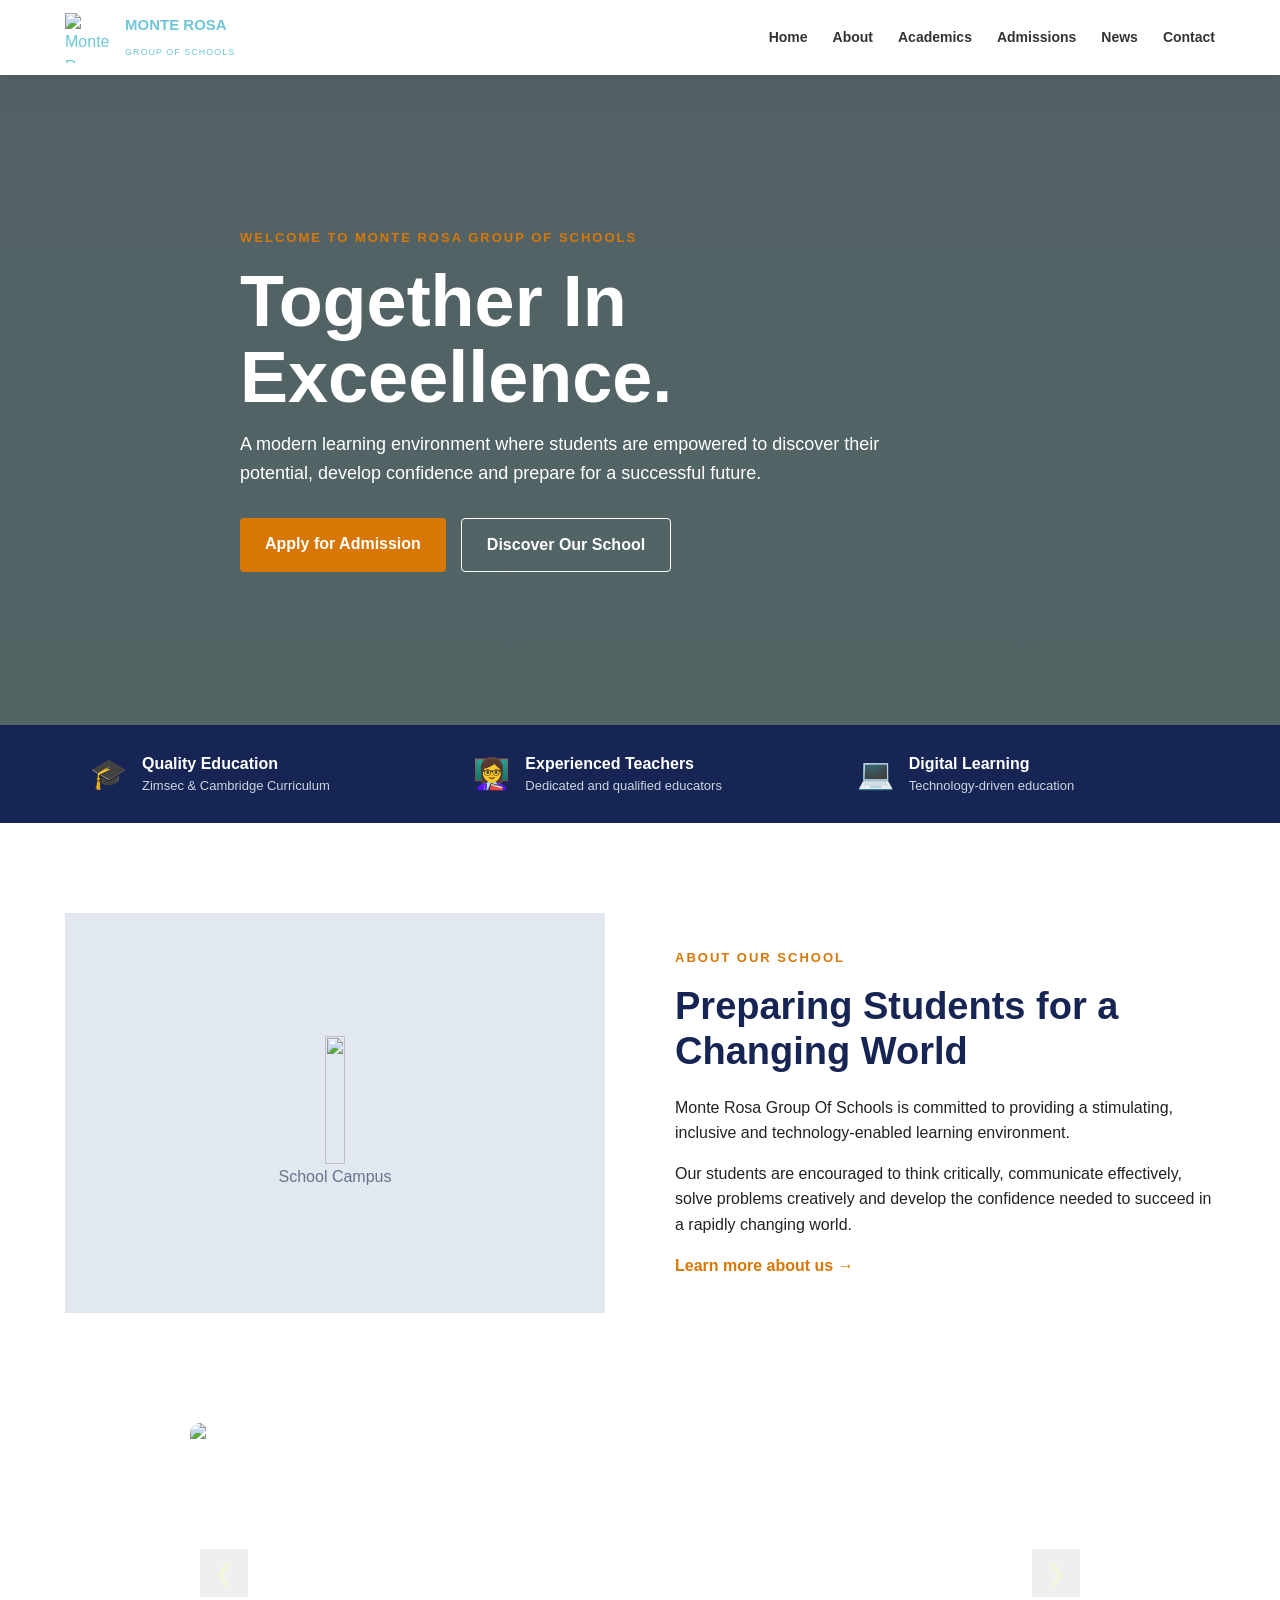
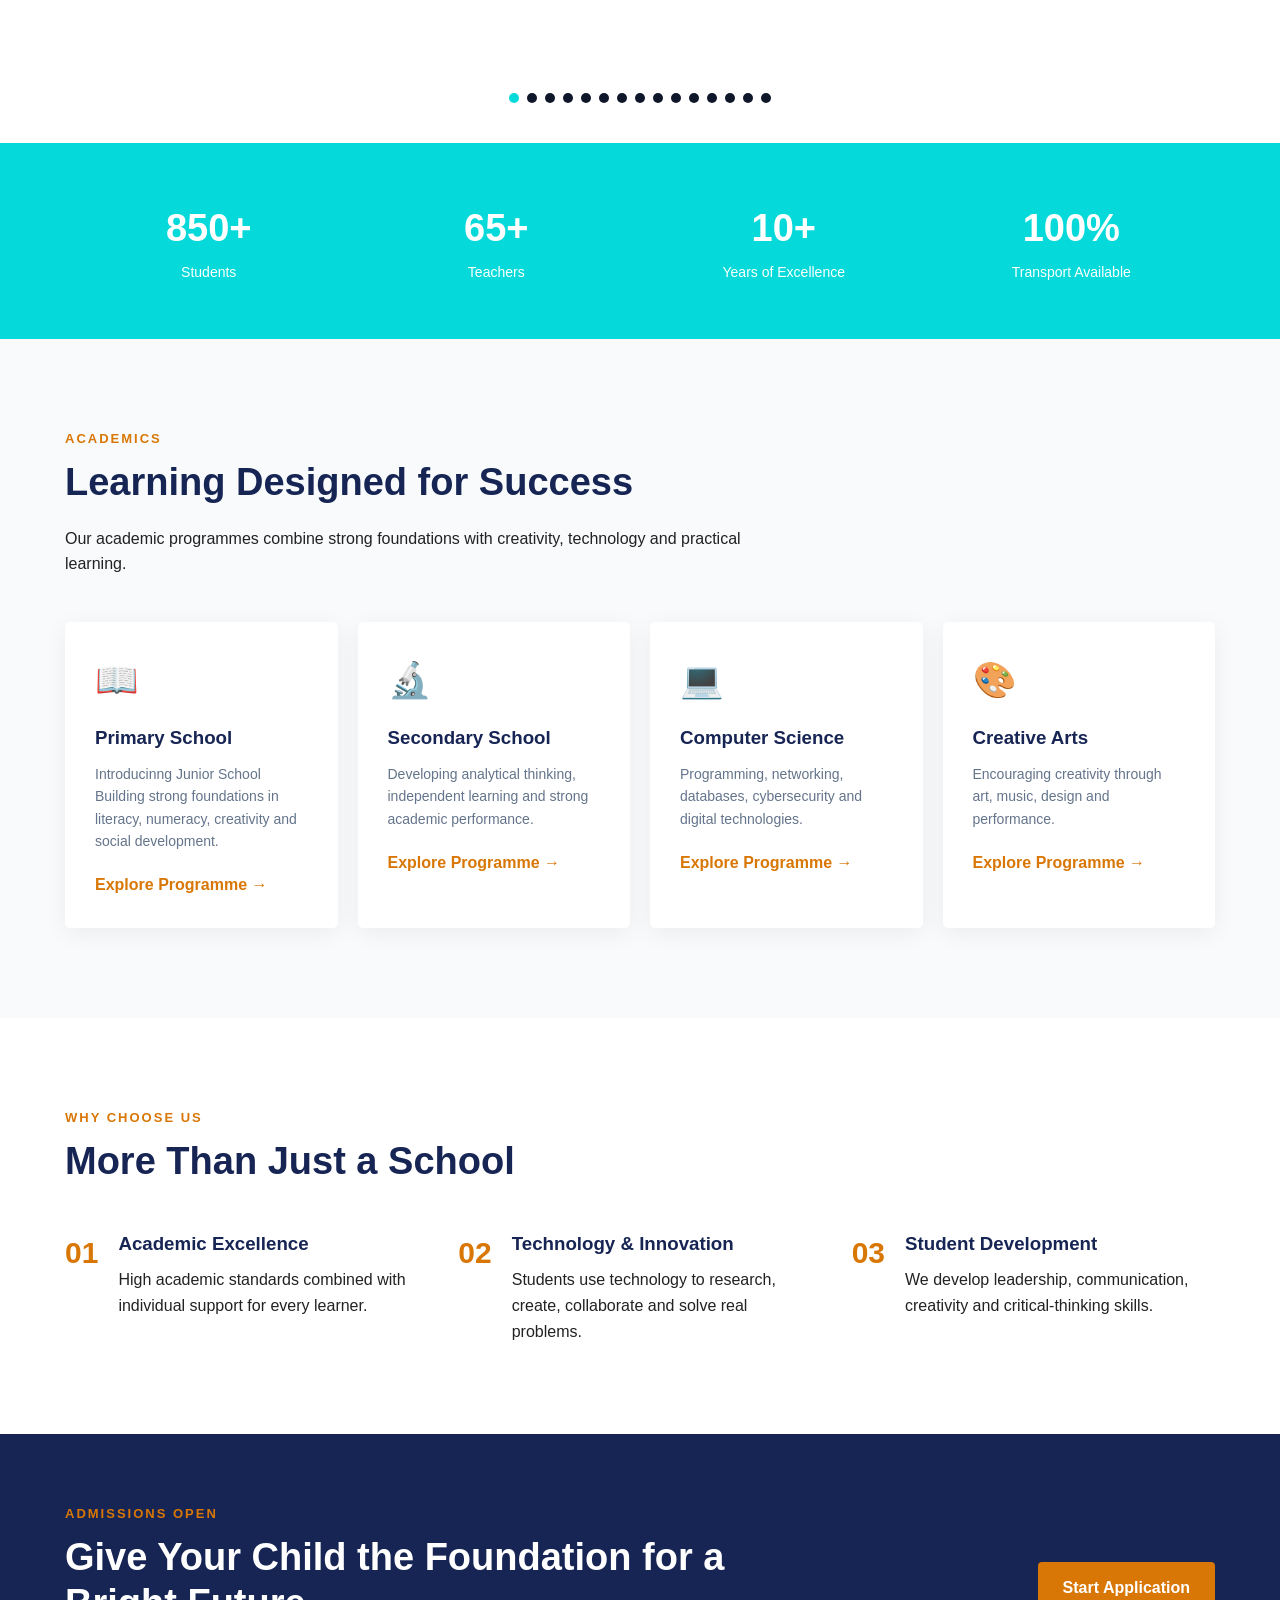
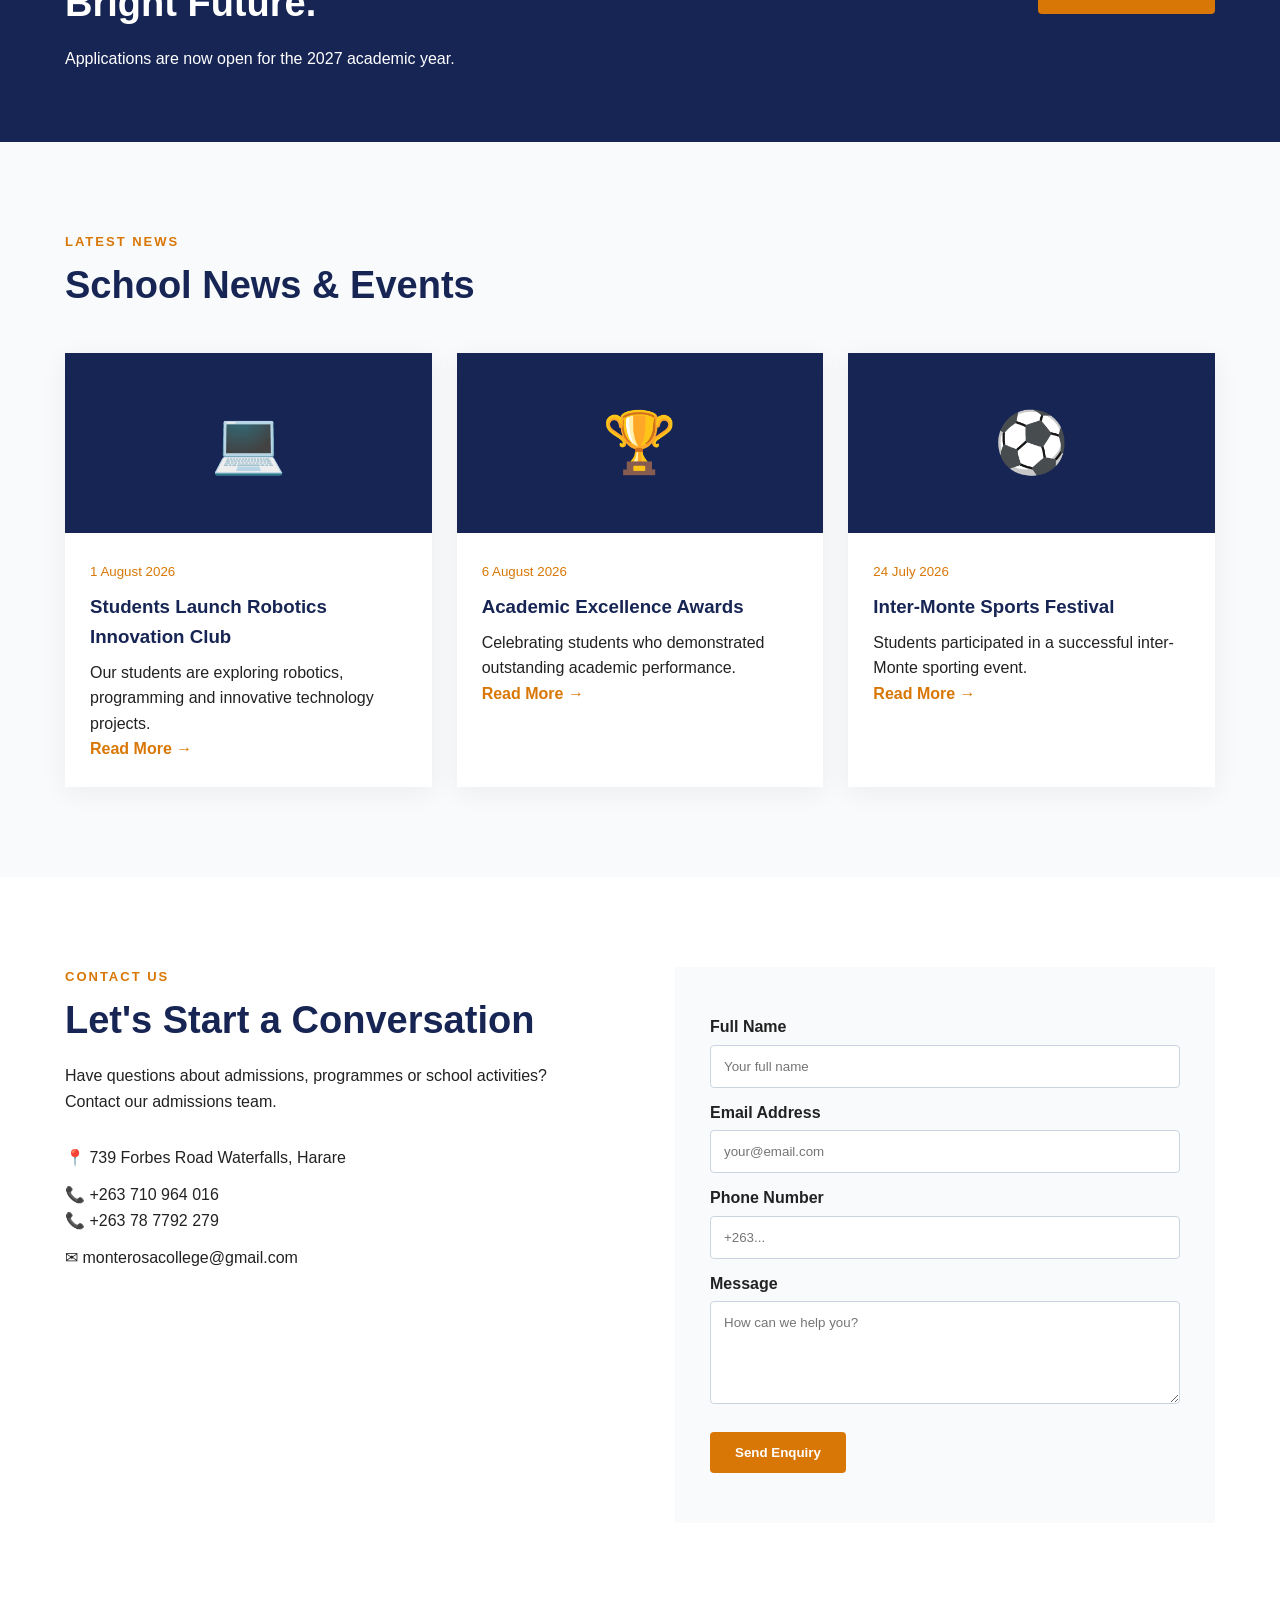
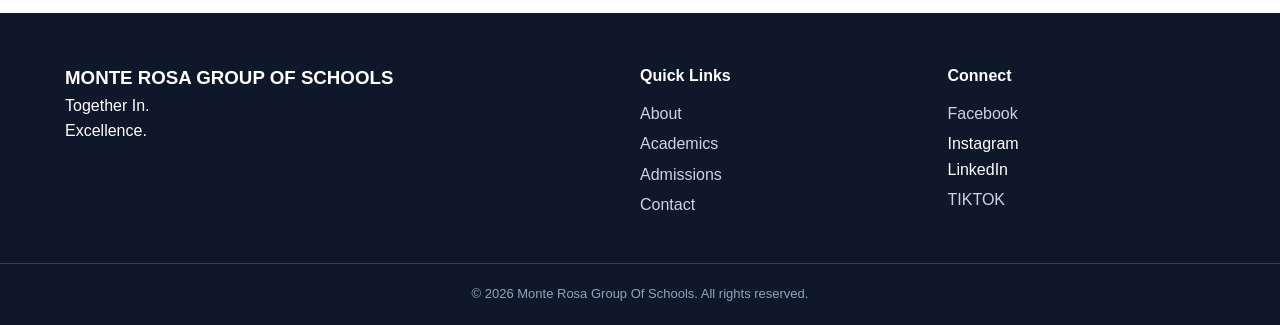
==== commit 0cc308f0: "Update index.html" ====
--- a/index.html
+++ b/index.html
@@ -170,15 +170,18 @@
 </section>
 <section class="slider" id="gallery">
 <div class="slides">
-    <img src="images\IMG-20260505-WA0006.jpg"><img>
-    <img src="images\IMG-20260520-WA0001.jpg"><img>
-    <img src="images\IMG-20260527-WA0016.jpg"><img>
-    <img src="images\Pictures\IMG-20260327-WA0007.jpg"></img>
-    <img src="images\IMG-20260523-WA0001.jpg"></img>
-    <img src="images\IMG-20260320-WA0001.jpg"></img>
-    <img src="images\IMG-20260606-WA0200.jpg"></img>
-    <img src="images\IMG-20260321-WA0040.jpg"></img>
-    <img src="images\IMG-20260318-WA0007.jpg"></img>
+    <img src="IMG-20260505-WA0006. Copy.jpg"><img>
+    <img scr"IMG-20260318-WA0009 - Copy.jpg></img>
+    <img src="IMG-20260520-WA0001 - Copy.jpn><img>
+    <img src="IMG-20260527-WA0016 -Copy.jpg"><img>
+    <img src ="IMG-20260318-WA0006 - Copy.jpg"><img>
+    <img src="IMG-20260527-WA0012 - Copy.jpg"><img>
+    <img src"IMG-20260505-WA0005 - Copy.jpg"></img>
+    <img src="IMG-20260327-WA0007 - Copy.jpg"></img>
+    <img src="IMG-20260523-WA0001 - Copy.jpg"></img>
+    <img src="IMG-20260606-WA0200 - Copy.jpg"></img>
+    <img src="IMG-20260321-WA0040 -Copy.jpg"></img>
+    <img src="IMG-20260318-WA0007 - Copy.jpg"></img>
 </div>
 <button class="arrow prev" id="prevBtn">&#10094;</button>
 <button class="arrow next"  id="nextBtn">&#10095;</button>
